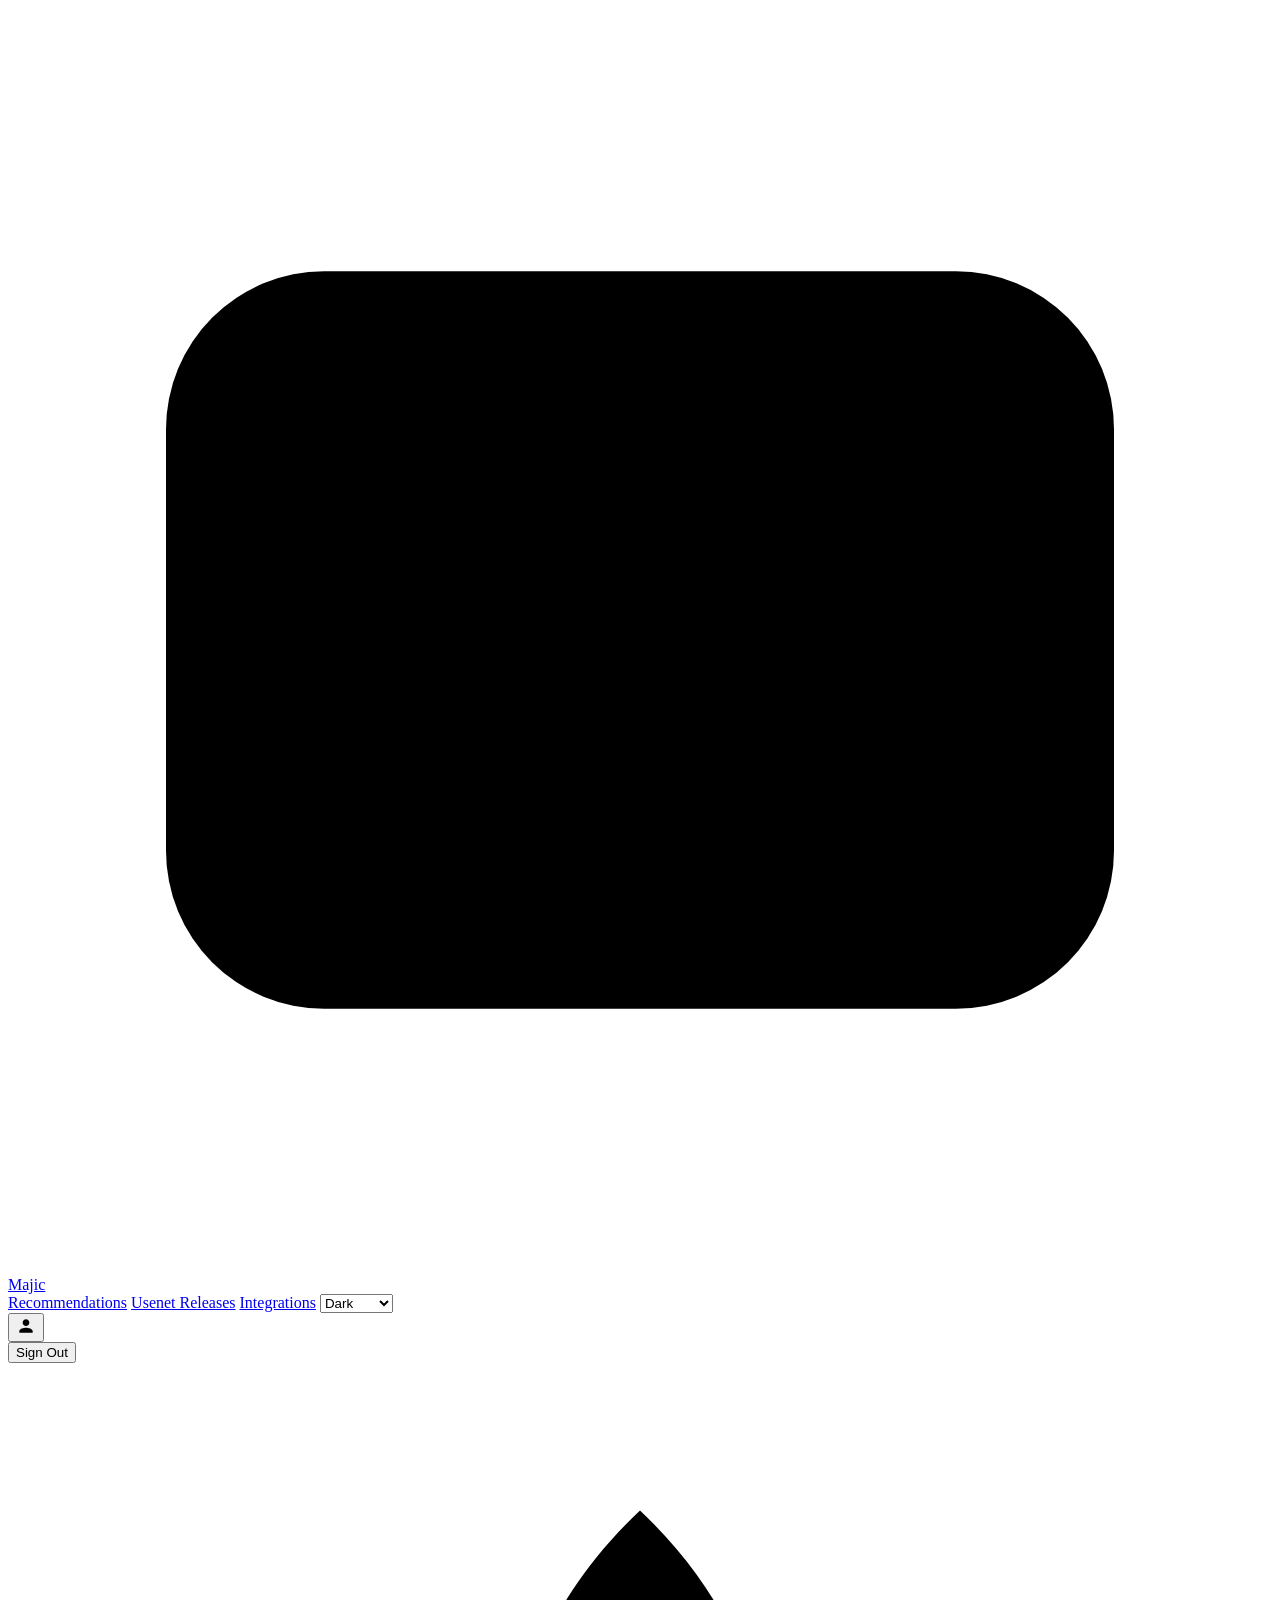
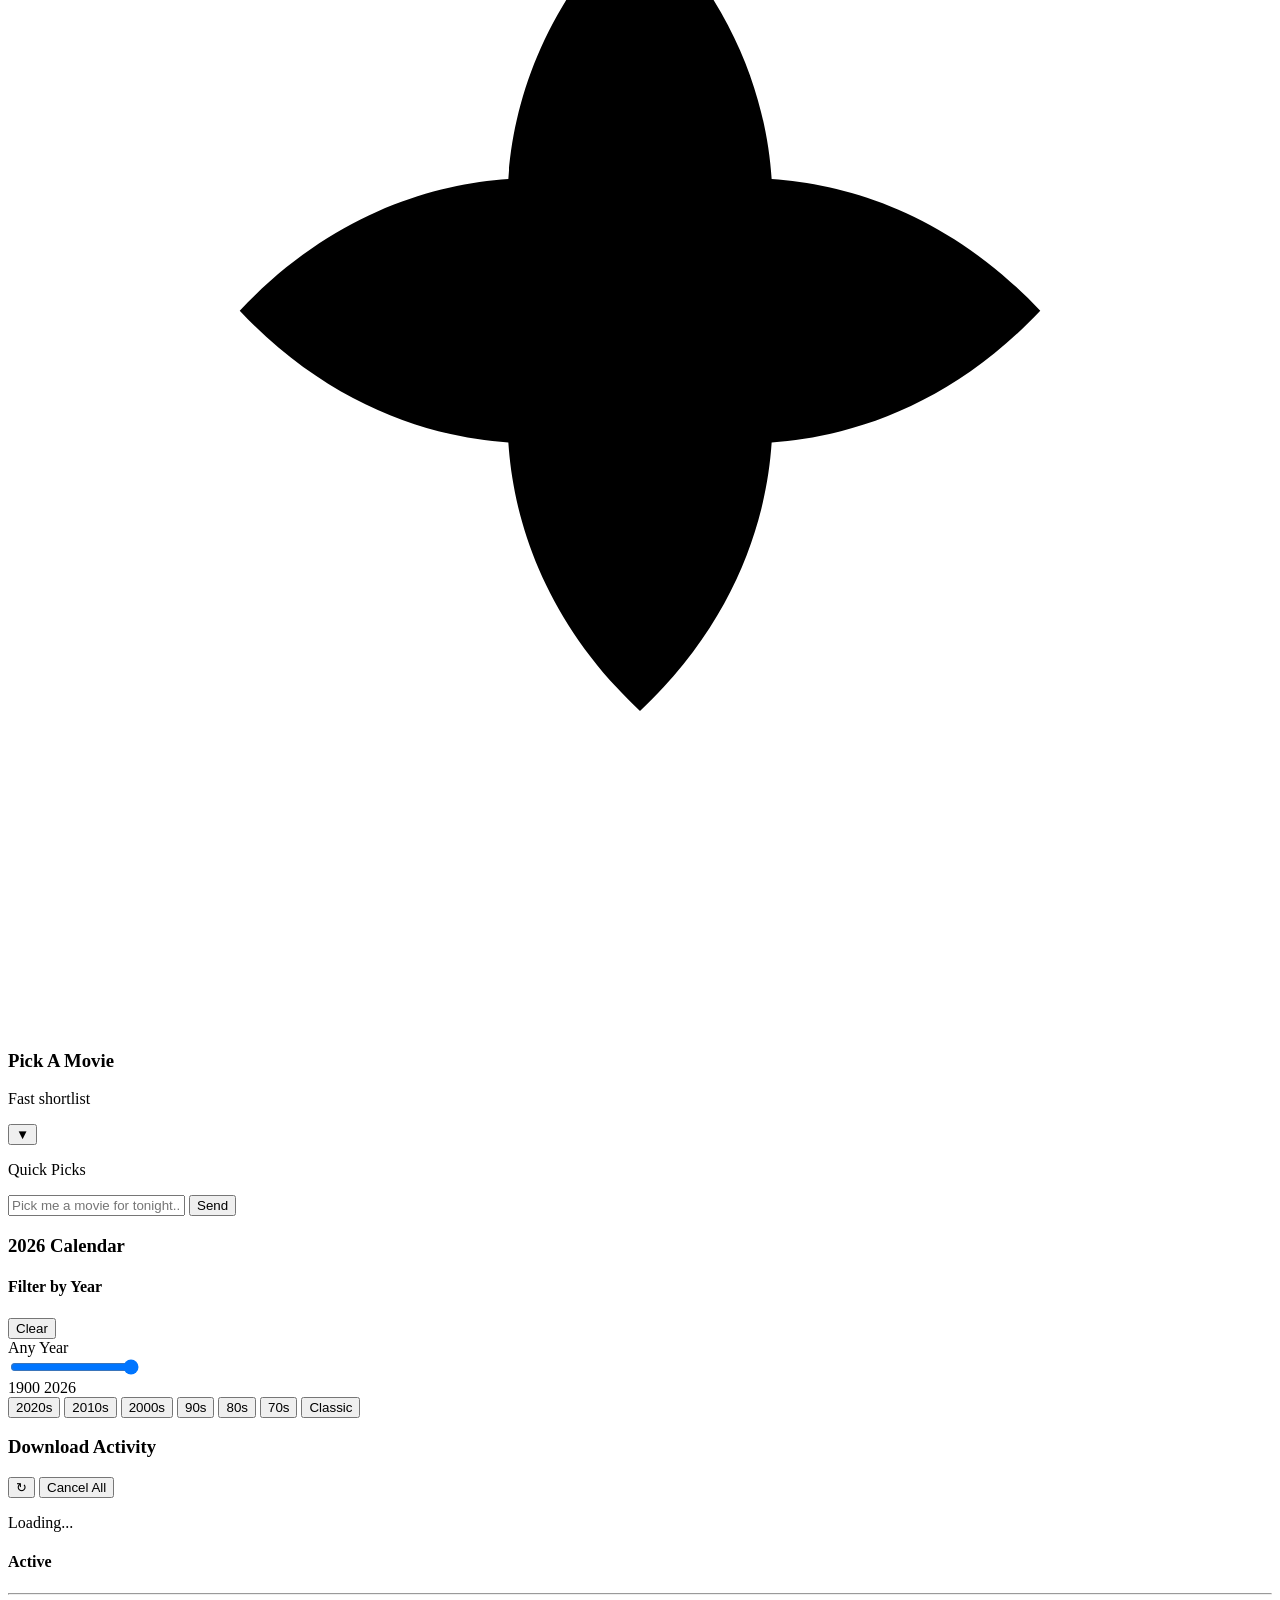
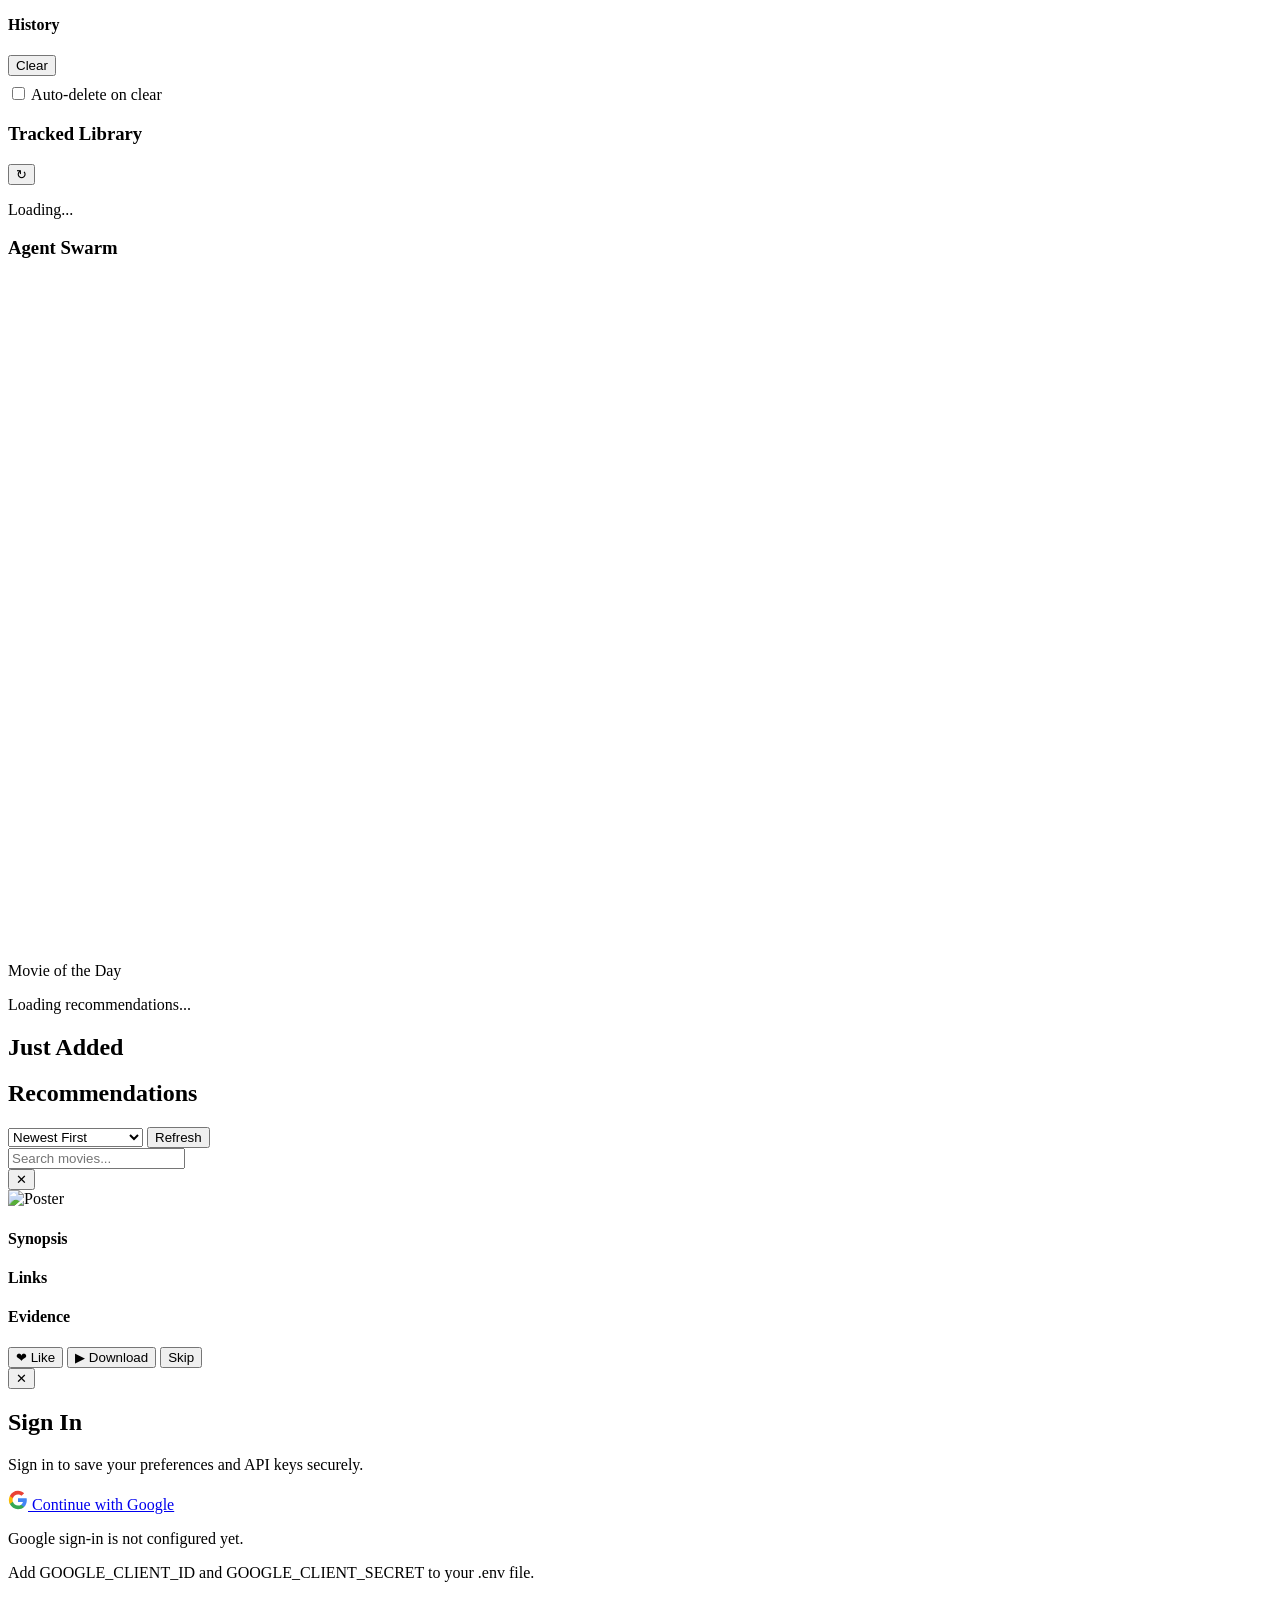
==== app/templates/index.html @ e25b85f7 "chore: save latest UI and integration updates" ====
<!doctype html>
<html lang="en">
  <head>
    <meta charset="UTF-8" />
    <meta name="viewport" content="width=device-width, initial-scale=1.0" />
    <title>{{ app_title }}</title>
    <link rel="preconnect" href="https://fonts.googleapis.com" />
    <link rel="preconnect" href="https://fonts.gstatic.com" crossorigin />
    <link
      href="https://fonts.googleapis.com/css2?family=Inter:wght@400;500;600;700&family=Sora:wght@400;600;700;800&family=Outfit:wght@400;500;600;700&display=swap"
      rel="stylesheet"
    />
    <link rel="stylesheet" href="/static/styles.css?v=20260214h" />
  </head>
  <body>
    <div class="app">
      <header class="nav">
        <a href="/" class="nav-brand">
          <span class="brand-mark" aria-hidden="true">
            <svg viewBox="0 0 24 24" role="img" focusable="false">
              <rect x="3" y="5" width="18" height="14" rx="3"></rect>
              <path d="M3 9h18"></path>
              <path d="M7 5l3 4"></path>
              <path d="M12 5l3 4"></path>
              <path d="M17 5l3 4"></path>
            </svg>
          </span>
          <span class="brand-text">Majic</span>
        </a>
        <nav class="nav-links">
          <a class="nav-link active" href="/">Recommendations</a>
          <a class="nav-link" href="/usenet">Usenet Releases</a>
          <a class="nav-link" href="/integrations">Integrations</a>
          <select class="theme-select" id="theme-select" aria-label="Theme">
            <option value="dark">Dark</option>
            <option value="midnight">Midnight</option>
            <option value="ocean">Ocean</option>
            <option value="forest">Forest</option>
            <option value="sunset">Sunset</option>
            <option value="light">Light</option>
          </select>
          <div class="user-menu" id="user-menu">
            <button class="user-avatar-btn" id="login-btn" type="button" title="Sign In">
              <svg viewBox="0 0 24 24" width="20" height="20" fill="currentColor">
                <path d="M12 12c2.21 0 4-1.79 4-4s-1.79-4-4-4-4 1.79-4 4 1.79 4 4 4zm0 2c-2.67 0-8 1.34-8 4v2h16v-2c0-2.66-5.33-4-8-4z"/>
              </svg>
            </button>
            <div class="user-dropdown hidden" id="user-dropdown">
              <span class="user-name" id="user-name"></span>
              <button class="btn btn-ghost btn-sm" id="logout-btn" type="button">Sign Out</button>
            </div>
          </div>
        </nav>
      </header>

      <div id="radarr-status" class="status-banner"></div>

      <div class="layout">
        <aside class="sidebar">
          <section class="card ai-chat-card" id="ai-chat-card">
            <div class="card-header ai-chat-header" id="ai-chat-toggle">
              <div class="ai-chat-title">
                <span class="ai-chat-icon" aria-hidden="true">
                  <svg viewBox="0 0 24 24" role="img" focusable="false">
                    <path d="M12 2.8c1.8 1.7 2.4 3.6 2.5 5.1 1.5.1 3.4.7 5.1 2.5-1.7 1.8-3.6 2.4-5.1 2.5-.1 1.5-.7 3.4-2.5 5.1-1.8-1.7-2.4-3.6-2.5-5.1-1.5-.1-3.4-.7-5.1-2.5 1.7-1.8 3.6-2.4 5.1-2.5.1-1.5.7-3.4 2.5-5.1Z" />
                  </svg>
                </span>
                <div class="ai-chat-heading">
                  <h3>Pick A Movie</h3>
                  <p>Fast shortlist</p>
                </div>
                <span id="ai-status" class="ai-status-badge"></span>
              </div>
              <button class="ai-chat-expand-btn" id="ai-expand-btn" type="button" title="Toggle chat">
                <span class="expand-icon">▼</span>
              </button>
            </div>
            <div class="ai-chat-body" id="ai-chat-body">
              <div class="ai-chat-suggestions-wrap">
                <p class="ai-suggestions-label">Quick Picks</p>
                <div id="ai-suggestion-chips" class="ai-suggestion-chips"></div>
              </div>
              <div id="ai-featured-movie" class="ai-featured-movie" hidden></div>
              <div id="ai-chat-messages" class="ai-chat-messages"></div>
              <div class="ai-chat-input-wrapper">
                <input type="text" id="ai-chat-input" class="ai-chat-input" placeholder="Pick me a movie for tonight..." />
                <button id="ai-chat-send" class="btn btn-primary btn-sm" type="button">Send</button>
              </div>
            </div>
          </section>

          <section class="card">
            <div class="card-header">
              <h3>2026 Calendar</h3>
            </div>
            <div id="calendar-source-filters" class="source-filters" style="margin-bottom: 10px;"></div>
            <div id="release-calendar" class="calendar"></div>
          </section>

          <section class="discover-panel">
            <div id="mood-chips" class="mood-scroll"></div>

            <!-- Year Picker -->
            <div class="year-picker" id="year-picker">
              <div class="year-picker-header">
                <h4>Filter by Year</h4>
                <button type="button" id="clear-year-btn" class="btn btn-ghost btn-sm">Clear</button>
              </div>
              <div class="year-display" id="year-display">Any Year</div>
              <div class="year-slider-wrap">
                <input type="range" id="year-slider" min="1900" max="2026" value="2026" step="1" />
                <div class="year-slider-labels">
                  <span>1900</span>
                  <span>2026</span>
                </div>
              </div>
              <div class="decade-chips">
                <button type="button" class="decade-chip" data-decade="2020">2020s</button>
                <button type="button" class="decade-chip" data-decade="2010">2010s</button>
                <button type="button" class="decade-chip" data-decade="2000">2000s</button>
                <button type="button" class="decade-chip" data-decade="1990">90s</button>
                <button type="button" class="decade-chip" data-decade="1980">80s</button>
                <button type="button" class="decade-chip" data-decade="1970">70s</button>
                <button type="button" class="decade-chip" data-decade="classic">Classic</button>
              </div>
            </div>

            <!-- Hidden inputs for compatibility -->
            <input id="year-from" type="hidden" />
            <input id="year-to" type="hidden" />
            <input id="min-score" type="hidden" value="0" />
            <input id="count" type="hidden" value="200" />
            <input id="genre-filter" type="hidden" />
            <div id="home-source-filters" style="display:none;"></div>
            <button id="clear-all-filters" type="button" style="display:none;"></button>
            <span id="score-display" style="display:none;">Any</span>
          </section>

          <section class="card">
            <div class="card-header">
              <h3>Download Activity</h3>
              <div class="header-actions">
                <button id="refresh-downloads" class="btn-icon" type="button" title="Refresh">
                  ↻
                </button>
                <button id="cancel-all-downloads" class="btn btn-danger btn-sm" type="button">Cancel All</button>
              </div>
            </div>

            <p id="download-health" class="meta">Loading...</p>

            <div id="disk-space-container" class="disk-space-container"></div>

            <h4>Active</h4>
            <ul id="active-downloads" class="download-list"></ul>

            <hr class="divider" />

            <div class="card-header" style="margin-bottom: 8px;">
              <h4>History</h4>
              <button id="clear-download-history" class="btn btn-ghost btn-sm" type="button">Clear</button>
            </div>

            <label class="checkbox-label" for="auto-delete-on-clear">
              <input id="auto-delete-on-clear" type="checkbox" />
              Auto-delete on clear
            </label>
            <ul id="download-history" class="download-list small"></ul>
          </section>

          <section class="card">
            <div class="card-header">
              <h3>Tracked Library</h3>
              <button id="refresh-monitored" class="btn-icon" type="button" title="Refresh">↻</button>
            </div>
            <p id="monitored-status" class="meta">Loading...</p>
            <ul id="monitored-list" class="download-list"></ul>
          </section>

          <section class="card swarm-card">
            <div class="card-header">
              <h3>Agent Swarm</h3>
              <span id="generated-at" class="meta"></span>
            </div>
            <svg id="swarm-map" viewBox="0 0 800 420" role="img" aria-label="Agent swarm map"></svg>
            <ul id="agent-log" class="download-list small" style="margin-top: 10px;"></ul>
          </section>
        </aside>

        <main class="main">
          <div id="now-downloading" class="now-downloading hidden"></div>

          <section class="hero">
            <div class="hero-bg" id="hero-backdrop"></div>
            <div class="hero-content">
              <span class="hero-label">Movie of the Day</span>
              <div id="movie-day-content" class="hero-movie-content">
                <p class="meta">Loading recommendations...</p>
              </div>
            </div>
          </section>

          <!-- Just Added Section -->
          <section class="card just-added-section" id="just-added-section">
            <div class="card-header">
              <h2>Just Added</h2>
              <span class="meta" id="just-added-date"></span>
            </div>
            <div id="just-added-grid" class="movie-grid movie-grid-small"></div>
          </section>

          <section class="card">
            <div class="card-header">
              <h2>Recommendations</h2>
              <div class="header-actions">
                <select id="sort-select" class="theme-select" aria-label="Sort by">
                  <option value="year-desc" selected>Newest First</option>
                  <option value="year-asc">Oldest First</option>
                  <option value="release-upcoming">Upcoming Soonest</option>
                  <option value="release-current">Released Newest</option>
                  <option value="score-desc">Score ↓</option>
                  <option value="score-asc">Score ↑</option>
                  <option value="title-asc">Title A–Z</option>
                  <option value="title-desc">Title Z–A</option>
                  <option value="rating-desc">Rating ↓</option>
                </select>
                <button id="refresh" class="btn btn-ghost" type="button">Refresh</button>
              </div>
            </div>

            <div class="search-wrapper search-main">
              <input id="movie-search" type="search" class="search-input" placeholder="Search movies..." autocomplete="off" />
              <div id="search-results" class="search-dropdown"></div>
            </div>

            <div class="results-header" id="results-header">
              <span class="results-count" id="results-count"></span>
              <button type="button" class="load-all-btn" id="load-all-btn" style="display: none;">Load All</button>
            </div>

            <div id="recommendations" class="movie-grid"></div>
          </section>
        </main>
      </div>
    </div>

    <template id="rec-card-template">
      <article class="flip-card">
        <div class="flip-card-inner">
          <div class="flip-card-front">
            <img class="cover-image" alt="Movie poster" loading="lazy" />
            <div class="cover-fallback">
              <span class="cover-monogram">MV</span>
              <span class="cover-year">----</span>
            </div>
            <div class="flip-front-score score-badge score"></div>
            <div class="flip-front-overlay">
              <div class="flip-front-title title"></div>
              <p class="flip-front-meta meta"></p>
              <div class="source-origin front-source-origin"></div>
            </div>
          </div>
          <div class="flip-card-back">
            <div class="flip-back-header">
              <div class="title clickable-title"></div>
              <div class="score-badge score back-score"></div>
            </div>
            <p class="meta back-meta"></p>
            <div class="source-origin back-source-origin"></div>
            <ul class="source-links"></ul>
            <p class="overview"></p>
            <ul class="reasons"></ul>
            <div class="trailer-embed"></div>
            <div class="movie-actions actions">
              <button type="button" class="btn btn-success like">❤ Like</button>
              <button type="button" class="btn btn-ghost download">▶ Download</button>
              <button type="button" class="btn btn-ghost dislike">Skip</button>
            </div>
          </div>
        </div>
      </article>
    </template>

    <div id="movie-modal" class="modal hidden" aria-hidden="true">
      <div class="modal-backdrop"></div>
      <div class="modal-dialog">
        <button class="modal-close" type="button" aria-label="Close">✕</button>
        <div class="modal-body">
          <div class="modal-poster">
            <img id="modal-poster-img" alt="Poster" />
          </div>
          <div class="modal-content">
            <h2 id="modal-title"></h2>
            <p id="modal-meta" class="meta"></p>
            <div id="modal-score" class="hero-score"></div>

            <h4>Synopsis</h4>
            <p id="modal-overview" class="hero-summary"></p>

            <h4>Links</h4>
            <div id="modal-source-links" class="link-buttons modal-source-buttons"></div>

            <h4>Evidence</h4>
            <ul id="modal-evidence" class="modal-evidence"></ul>

            <div class="modal-actions">
              <button id="modal-like" class="btn btn-success" type="button">❤ Like</button>
              <button id="modal-download" class="btn btn-ghost" type="button">▶ Download</button>
              <button id="modal-skip" class="btn btn-ghost" type="button">Skip</button>
            </div>
          </div>
        </div>
      </div>
    </div>

    <!-- Login Modal -->
    <div id="login-modal" class="modal hidden" aria-hidden="true">
      <div class="modal-backdrop"></div>
      <div class="modal-dialog modal-sm">
        <button class="modal-close" type="button" aria-label="Close">✕</button>
        <div class="modal-body login-modal-body">
          <h2>Sign In</h2>
          <p class="meta">Sign in to save your preferences and API keys securely.</p>

          <div id="google-login-section" class="login-section">
            <a href="/api/auth/google/login" class="btn btn-google">
              <svg viewBox="0 0 24 24" width="20" height="20">
                <path fill="#4285F4" d="M22.56 12.25c0-.78-.07-1.53-.2-2.25H12v4.26h5.92c-.26 1.37-1.04 2.53-2.21 3.31v2.77h3.57c2.08-1.92 3.28-4.74 3.28-8.09z"/>
                <path fill="#34A853" d="M12 23c2.97 0 5.46-.98 7.28-2.66l-3.57-2.77c-.98.66-2.23 1.06-3.71 1.06-2.86 0-5.29-1.93-6.16-4.53H2.18v2.84C3.99 20.53 7.7 23 12 23z"/>
                <path fill="#FBBC05" d="M5.84 14.09c-.22-.66-.35-1.36-.35-2.09s.13-1.43.35-2.09V7.07H2.18C1.43 8.55 1 10.22 1 12s.43 3.45 1.18 4.93l2.85-2.22.81-.62z"/>
                <path fill="#EA4335" d="M12 5.38c1.62 0 3.06.56 4.21 1.64l3.15-3.15C17.45 2.09 14.97 1 12 1 7.7 1 3.99 3.47 2.18 7.07l3.66 2.84c.87-2.6 3.3-4.53 6.16-4.53z"/>
              </svg>
              Continue with Google
            </a>
          </div>

          <div id="google-not-configured" class="login-section hidden">
            <p class="meta">Google sign-in is not configured yet.</p>
            <p class="meta">Add GOOGLE_CLIENT_ID and GOOGLE_CLIENT_SECRET to your .env file.</p>
          </div>
        </div>
      </div>
    </div>

    <script src="/static/app.js?v=20260215c" defer></script>
  </body>
</html>
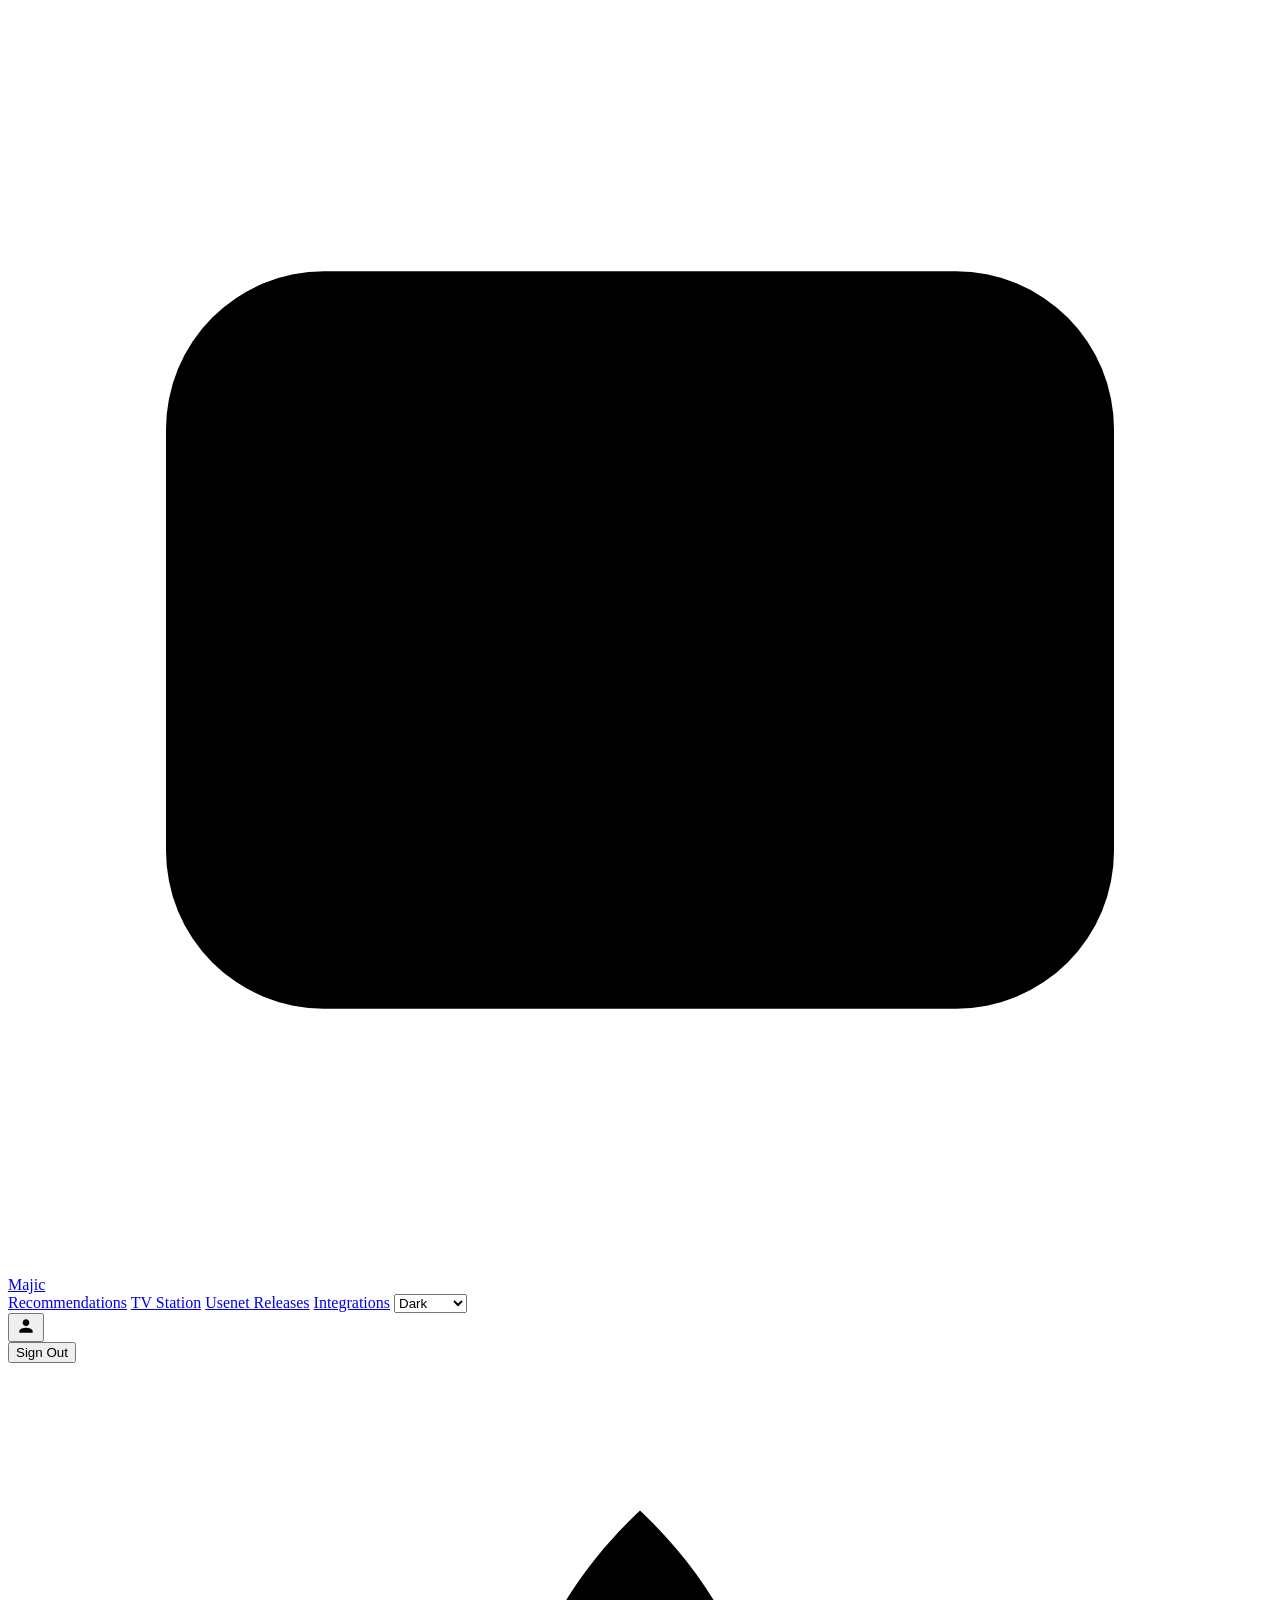
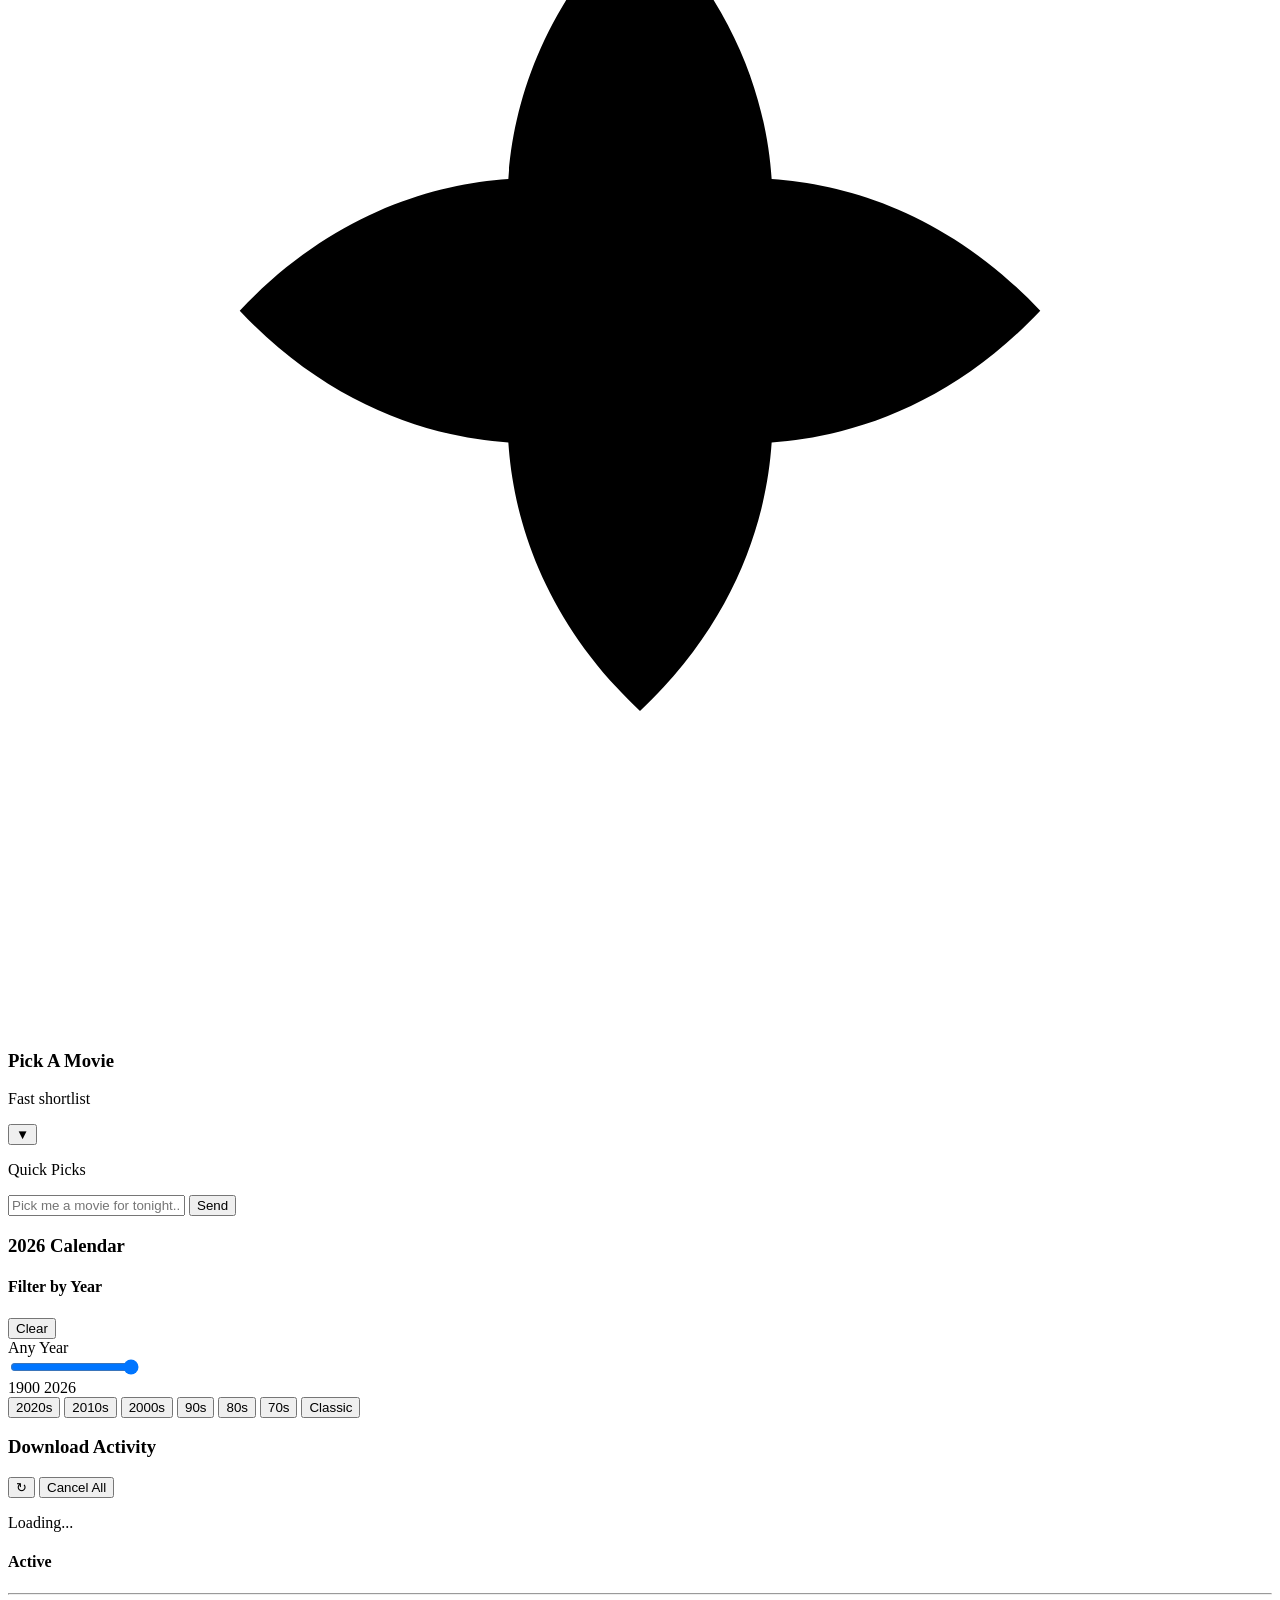
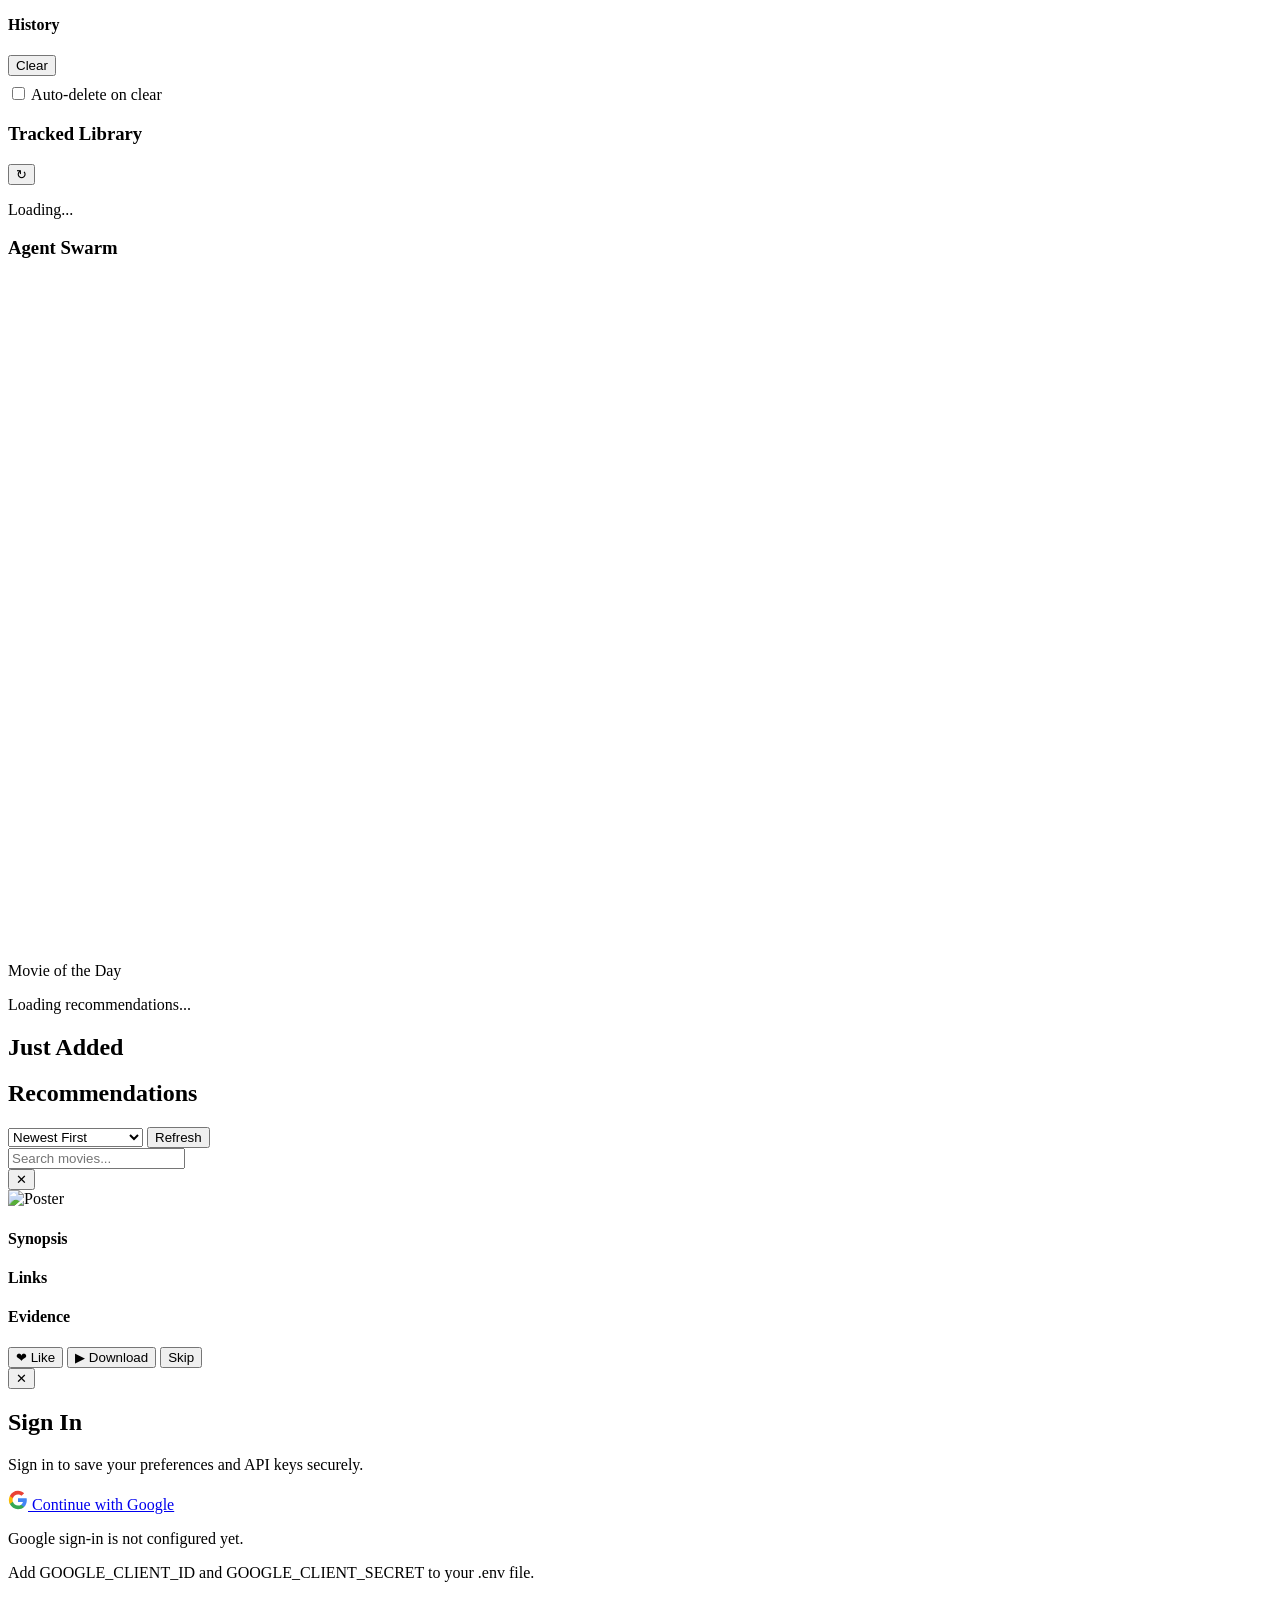
==== commit cee1a2c5: "Add Just Added section with NZBGeek new_movies feed, disk space monitoring, TV Station - Just Added " ====
--- a/app/templates/index.html
+++ b/app/templates/index.html
@@ -29,6 +29,7 @@
         </a>
         <nav class="nav-links">
           <a class="nav-link active" href="/">Recommendations</a>
+          <a class="nav-link" href="/tv">TV Station</a>
           <a class="nav-link" href="/usenet">Usenet Releases</a>
           <a class="nav-link" href="/integrations">Integrations</a>
           <select class="theme-select" id="theme-select" aria-label="Theme">
@@ -342,6 +343,6 @@
       </div>
     </div>
 
-    <script src="/static/app.js?v=20260215c" defer></script>
+    <script src="/static/app.js?v=20260215d" defer></script>
   </body>
 </html>
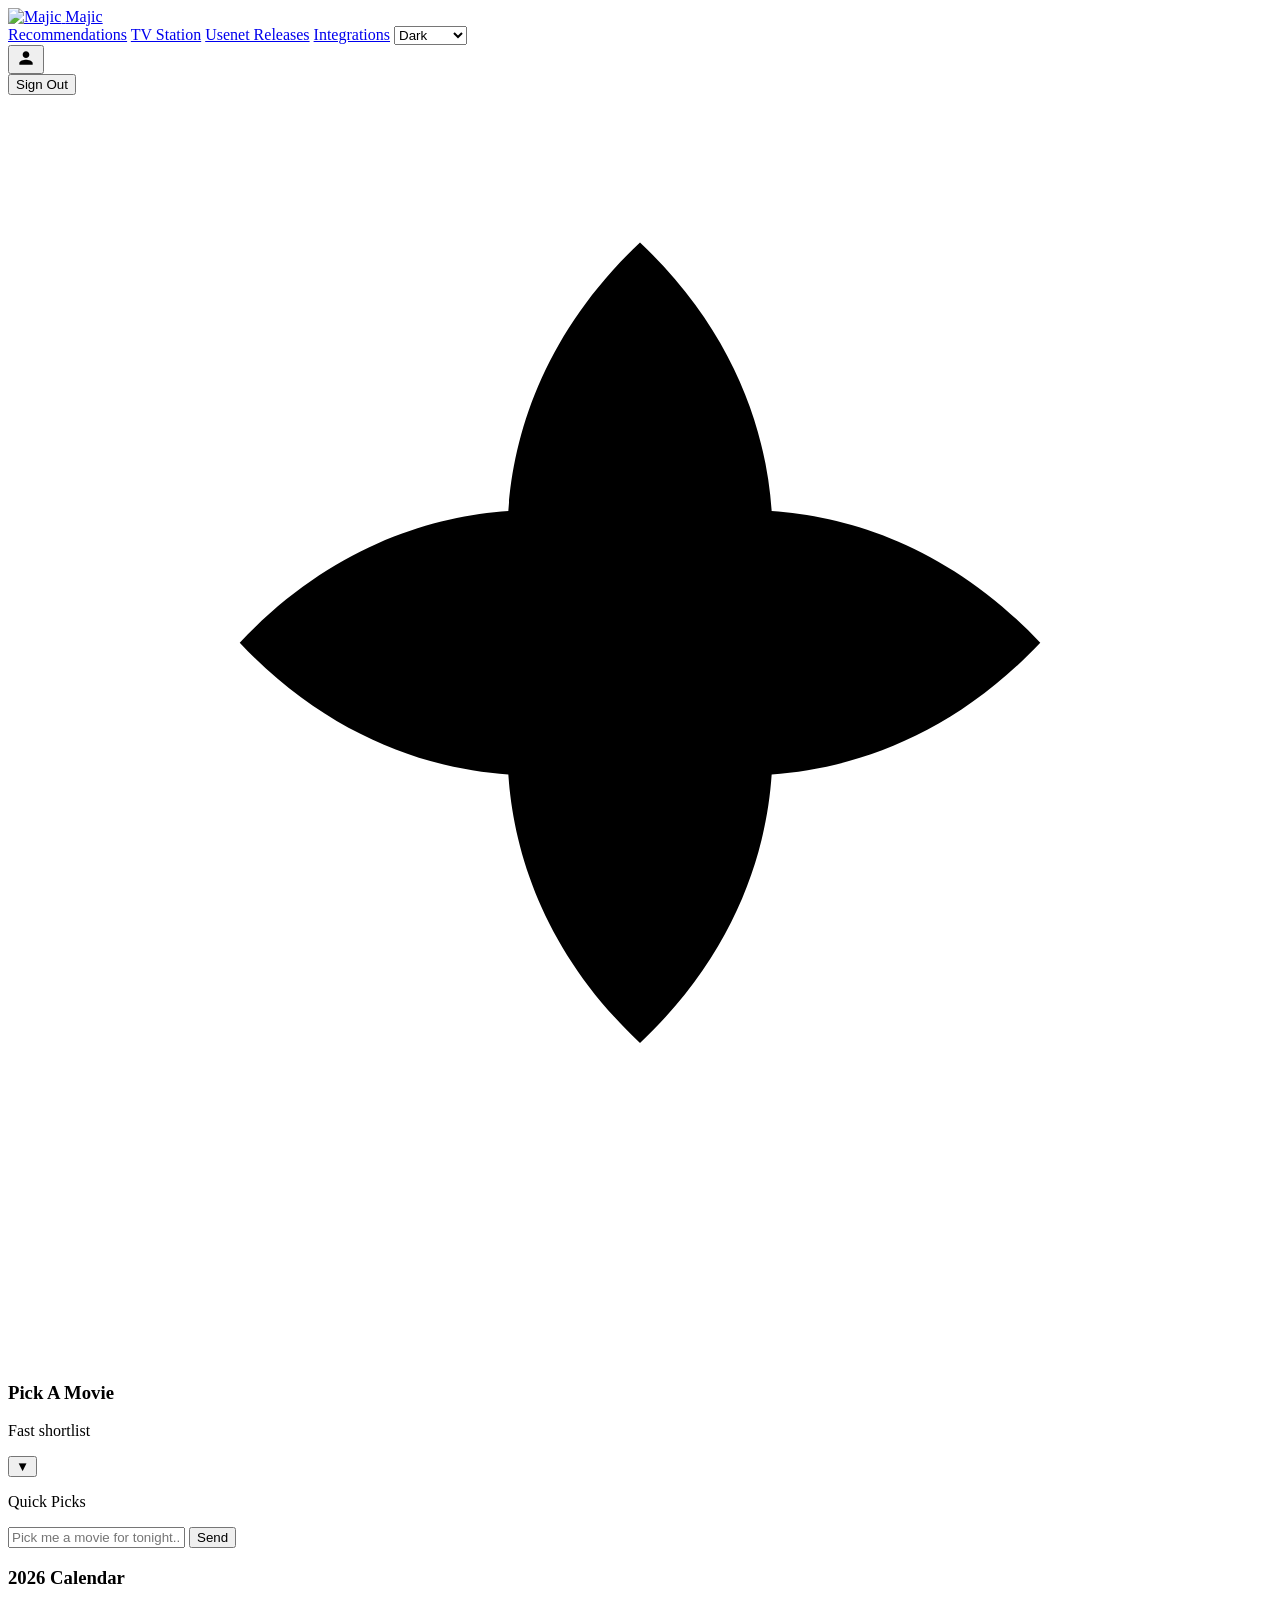
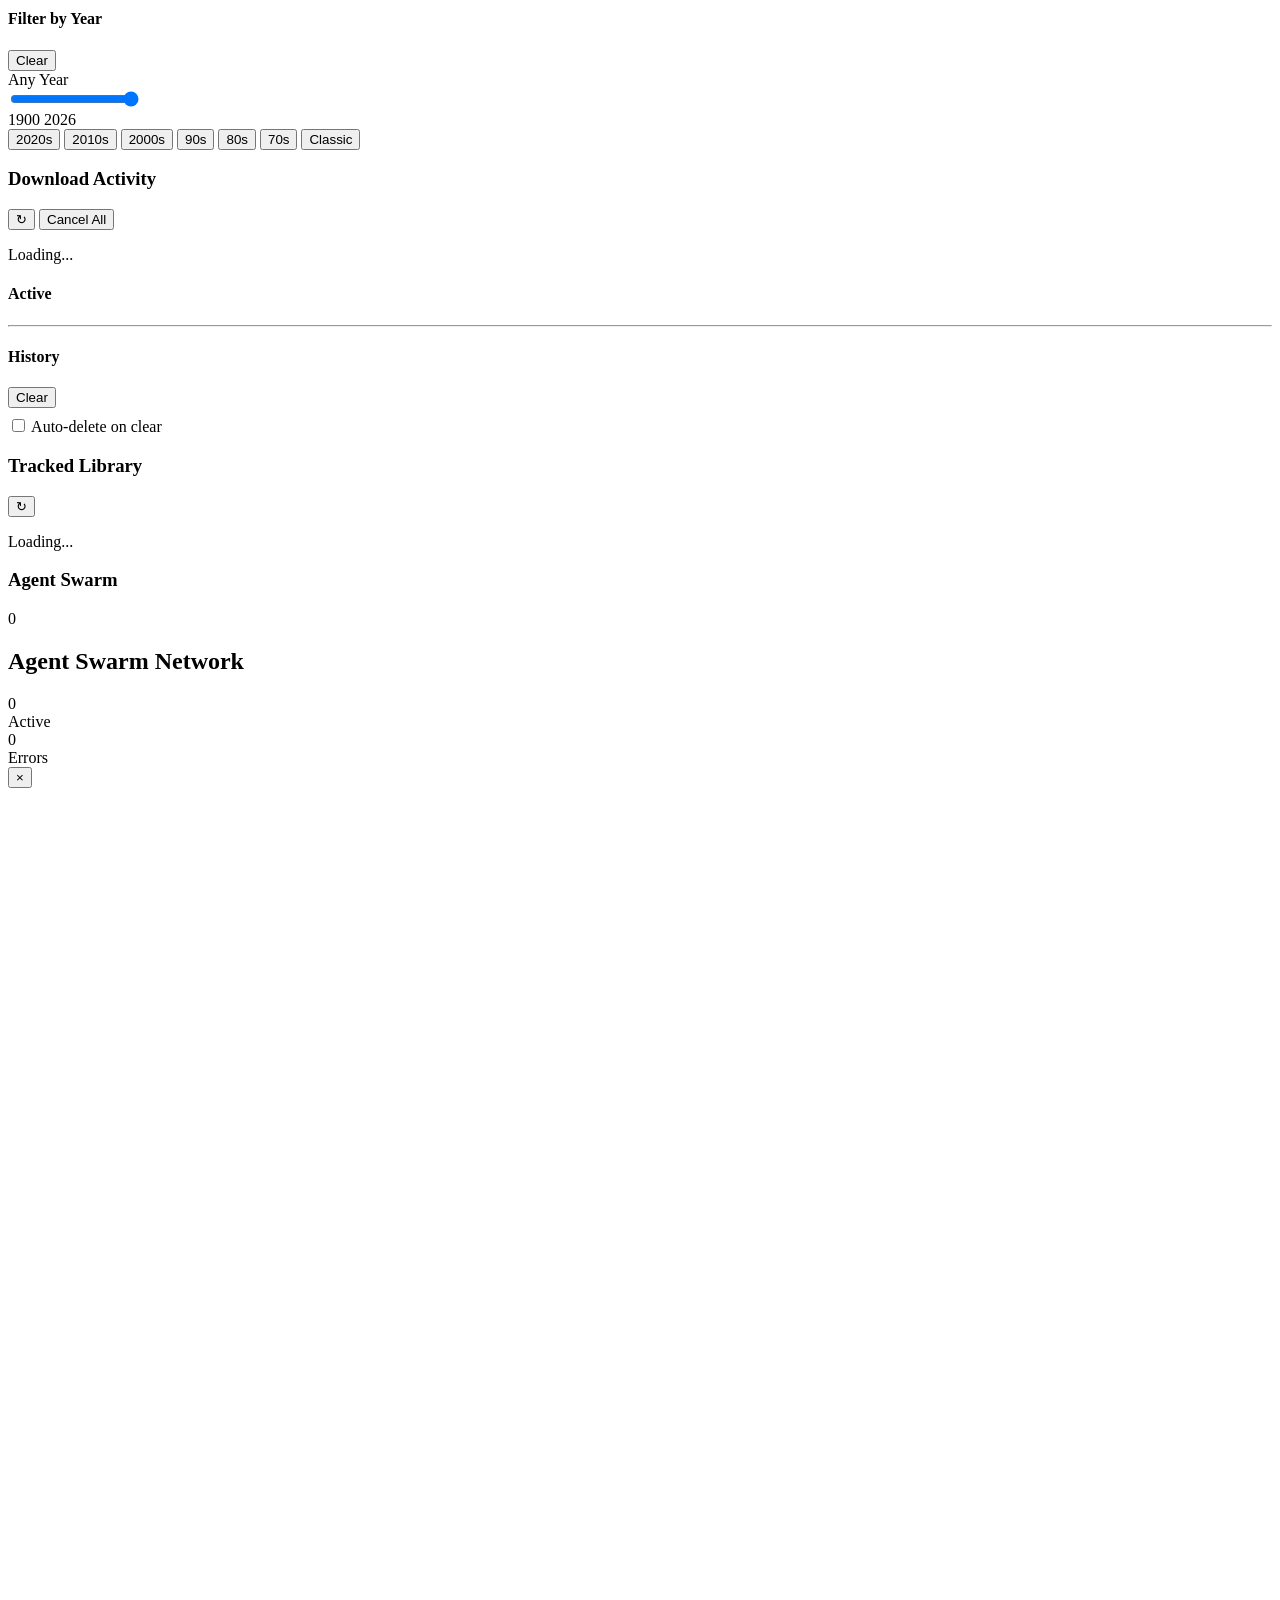
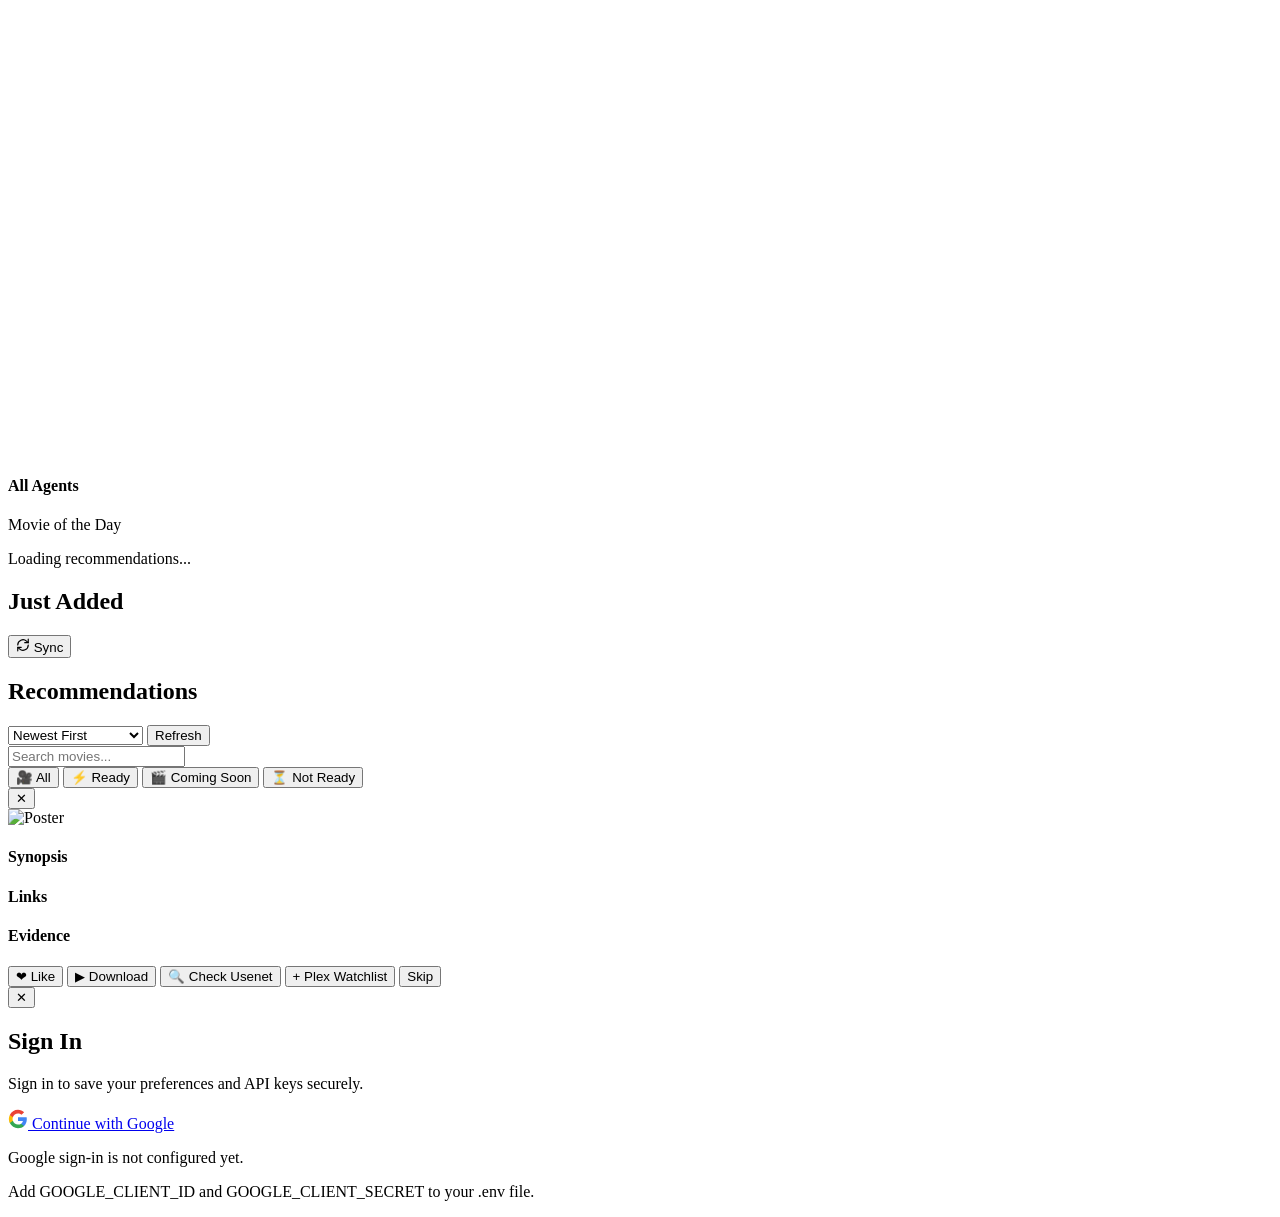
==== commit 968338f3: "Expand agent swarm to 37 sources, improve UI/UX - Add 27 new curated movie agents: A24, AFI 100, IMD" ====
--- a/app/templates/index.html
+++ b/app/templates/index.html
@@ -4,27 +4,20 @@
     <meta charset="UTF-8" />
     <meta name="viewport" content="width=device-width, initial-scale=1.0" />
     <title>{{ app_title }}</title>
+    <link rel="icon" type="image/svg+xml" href="/static/logo.svg" />
     <link rel="preconnect" href="https://fonts.googleapis.com" />
     <link rel="preconnect" href="https://fonts.gstatic.com" crossorigin />
     <link
       href="https://fonts.googleapis.com/css2?family=Inter:wght@400;500;600;700&family=Sora:wght@400;600;700;800&family=Outfit:wght@400;500;600;700&display=swap"
       rel="stylesheet"
     />
-    <link rel="stylesheet" href="/static/styles.css?v=20260214h" />
+    <link rel="stylesheet" href="/static/styles.css?v=20260217h" />
   </head>
   <body>
     <div class="app">
       <header class="nav">
         <a href="/" class="nav-brand">
-          <span class="brand-mark" aria-hidden="true">
-            <svg viewBox="0 0 24 24" role="img" focusable="false">
-              <rect x="3" y="5" width="18" height="14" rx="3"></rect>
-              <path d="M3 9h18"></path>
-              <path d="M7 5l3 4"></path>
-              <path d="M12 5l3 4"></path>
-              <path d="M17 5l3 4"></path>
-            </svg>
-          </span>
+          <img src="/static/logo.svg" alt="Majic" class="brand-logo" />
           <span class="brand-text">Majic</span>
         </a>
         <nav class="nav-links">
@@ -178,15 +171,45 @@
             <ul id="monitored-list" class="download-list"></ul>
           </section>
 
-          <section class="card swarm-card">
+          <section class="card swarm-card" id="swarm-card">
             <div class="card-header">
               <h3>Agent Swarm</h3>
-              <span id="generated-at" class="meta"></span>
-            </div>
-            <svg id="swarm-map" viewBox="0 0 800 420" role="img" aria-label="Agent swarm map"></svg>
-            <ul id="agent-log" class="download-list small" style="margin-top: 10px;"></ul>
+              <span class="swarm-count" id="swarm-count">0</span>
+            </div>
+            <div class="swarm-preview" id="swarm-preview"></div>
+            <span id="generated-at" class="meta"></span>
           </section>
         </aside>
+
+        <!-- Swarm Modal -->
+        <div class="swarm-modal" id="swarm-modal">
+          <div class="swarm-modal-backdrop" id="swarm-modal-backdrop"></div>
+          <div class="swarm-modal-content">
+            <div class="swarm-modal-header">
+              <h2>Agent Swarm Network</h2>
+              <div class="swarm-stats">
+                <div class="stat">
+                  <div class="stat-value success" id="swarm-success-count">0</div>
+                  <div class="stat-label">Active</div>
+                </div>
+                <div class="stat">
+                  <div class="stat-value error" id="swarm-error-count">0</div>
+                  <div class="stat-label">Errors</div>
+                </div>
+              </div>
+              <button class="swarm-modal-close" id="swarm-modal-close">&times;</button>
+            </div>
+            <div class="swarm-modal-body">
+              <div class="swarm-visualization">
+                <svg id="swarm-map" viewBox="0 0 800 800" role="img" aria-label="Agent swarm visualization"></svg>
+              </div>
+              <div class="swarm-agent-list">
+                <h4>All Agents</h4>
+                <div id="agent-log"></div>
+              </div>
+            </div>
+          </div>
+        </div>
 
         <main class="main">
           <div id="now-downloading" class="now-downloading hidden"></div>
@@ -205,7 +228,18 @@
           <section class="card just-added-section" id="just-added-section">
             <div class="card-header">
               <h2>Just Added</h2>
-              <span class="meta" id="just-added-date"></span>
+              <div class="header-actions">
+                <span class="meta" id="just-added-date"></span>
+                <button id="just-added-sync-btn" class="btn btn-sm btn-ghost" title="Sync now">
+                  <svg class="sync-icon" width="14" height="14" viewBox="0 0 24 24" fill="none" stroke="currentColor" stroke-width="2" stroke-linecap="round" stroke-linejoin="round">
+                    <path d="M21 2v6h-6"></path>
+                    <path d="M3 12a9 9 0 0 1 15-6.7L21 8"></path>
+                    <path d="M3 22v-6h6"></path>
+                    <path d="M21 12a9 9 0 0 1-15 6.7L3 16"></path>
+                  </svg>
+                  <span class="sync-text">Sync</span>
+                </button>
+              </div>
             </div>
             <div id="just-added-grid" class="movie-grid movie-grid-small"></div>
           </section>
@@ -234,6 +268,24 @@
               <div id="search-results" class="search-dropdown"></div>
             </div>
 
+            <div class="availability-filters" id="availability-filters">
+              <button type="button" class="availability-toggle active" data-filter="all">
+                🎥 All
+              </button>
+              <button type="button" class="availability-toggle" data-filter="ready">
+                <span class="toggle-icon">⚡</span>
+                Ready
+              </button>
+              <button type="button" class="availability-toggle" data-filter="unreleased">
+                <span class="toggle-icon">🎬</span>
+                Coming Soon
+              </button>
+              <button type="button" class="availability-toggle" data-filter="unavailable">
+                <span class="toggle-icon">⏳</span>
+                Not Ready
+              </button>
+            </div>
+
             <div class="results-header" id="results-header">
               <span class="results-count" id="results-count"></span>
               <button type="button" class="load-all-btn" id="load-all-btn" style="display: none;">Load All</button>
@@ -307,7 +359,10 @@
             <div class="modal-actions">
               <button id="modal-like" class="btn btn-success" type="button">❤ Like</button>
               <button id="modal-download" class="btn btn-ghost" type="button">▶ Download</button>
+              <button id="modal-check-usenet" class="btn btn-ghost btn-check" type="button">🔍 Check Usenet</button>
+              <button id="modal-plex-watchlist" class="btn btn-ghost btn-plex" type="button">+ Plex Watchlist</button>
               <button id="modal-skip" class="btn btn-ghost" type="button">Skip</button>
+              <button id="modal-delete" class="btn btn-ghost btn-danger" type="button" style="display:none;">🗑 Delete</button>
             </div>
           </div>
         </div>
@@ -343,6 +398,6 @@
       </div>
     </div>
 
-    <script src="/static/app.js?v=20260215d" defer></script>
+    <script src="/static/app.js?v=20260217j" defer></script>
   </body>
 </html>
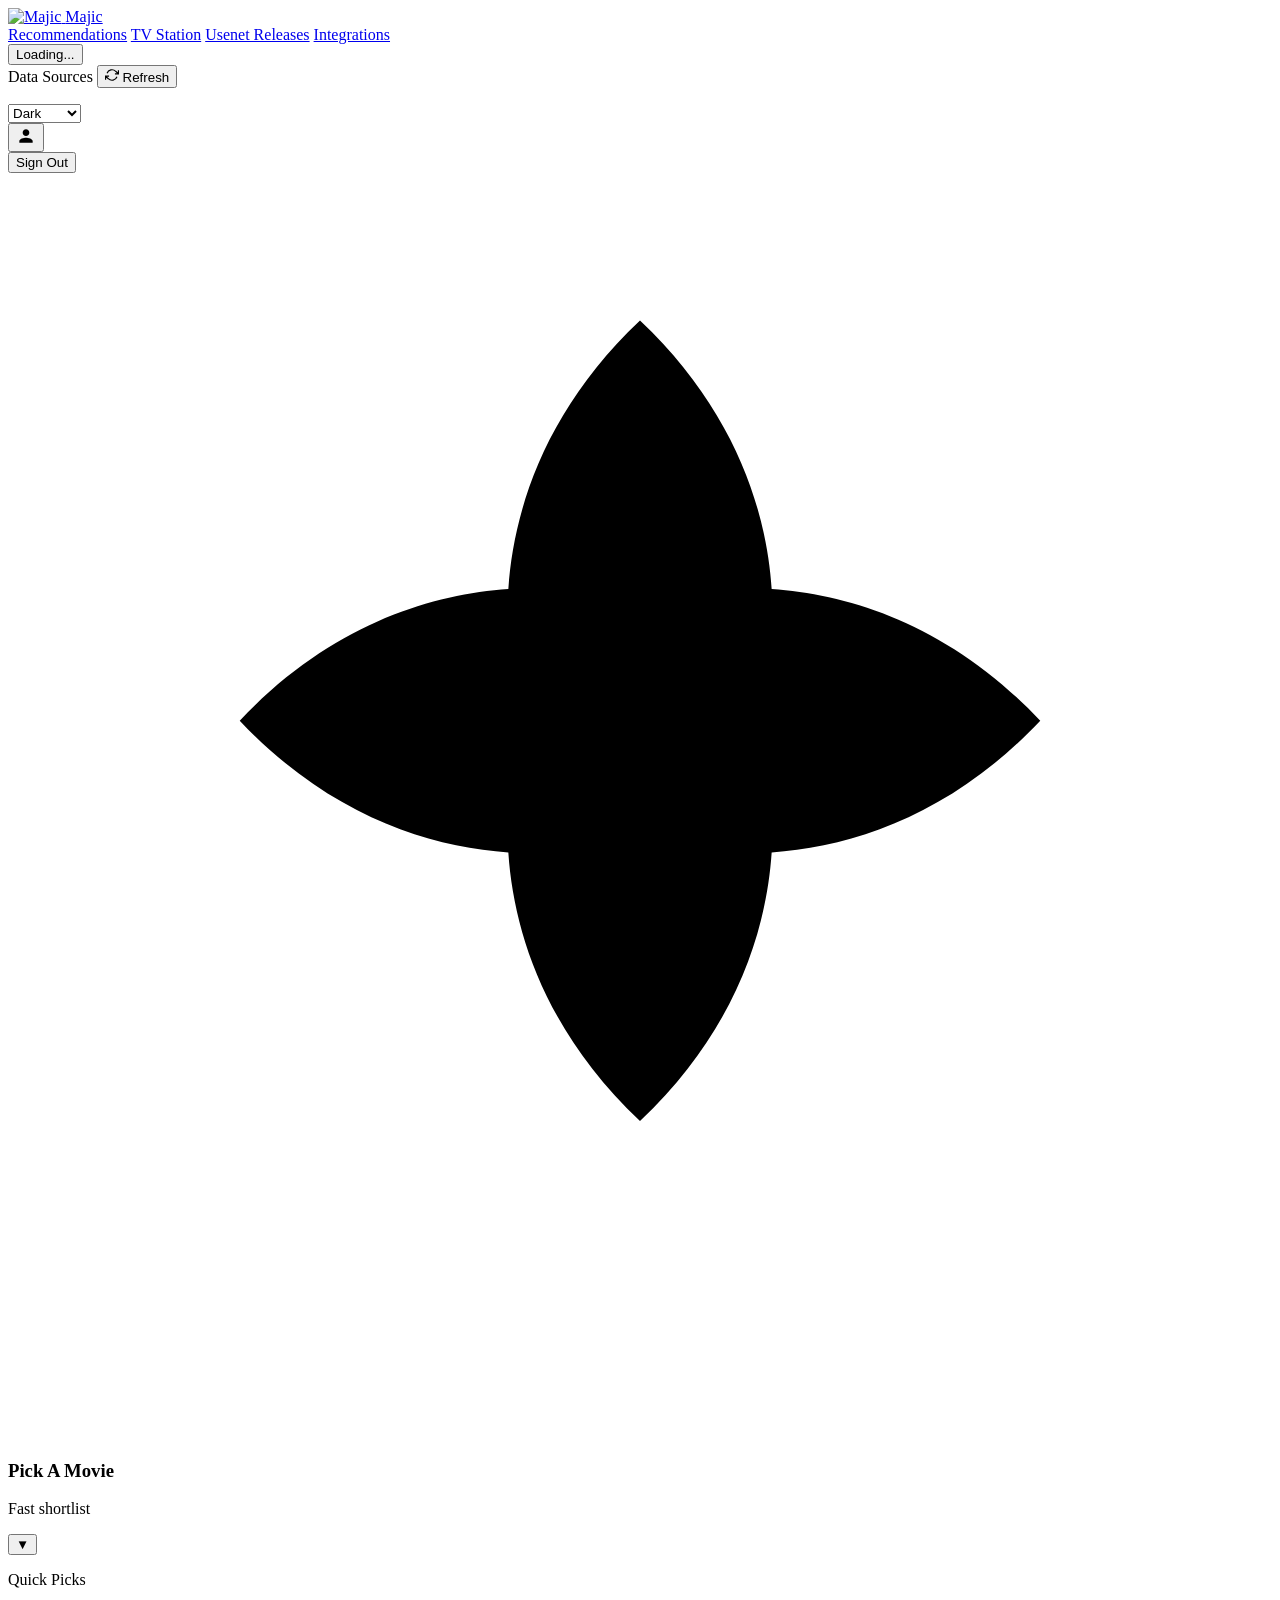
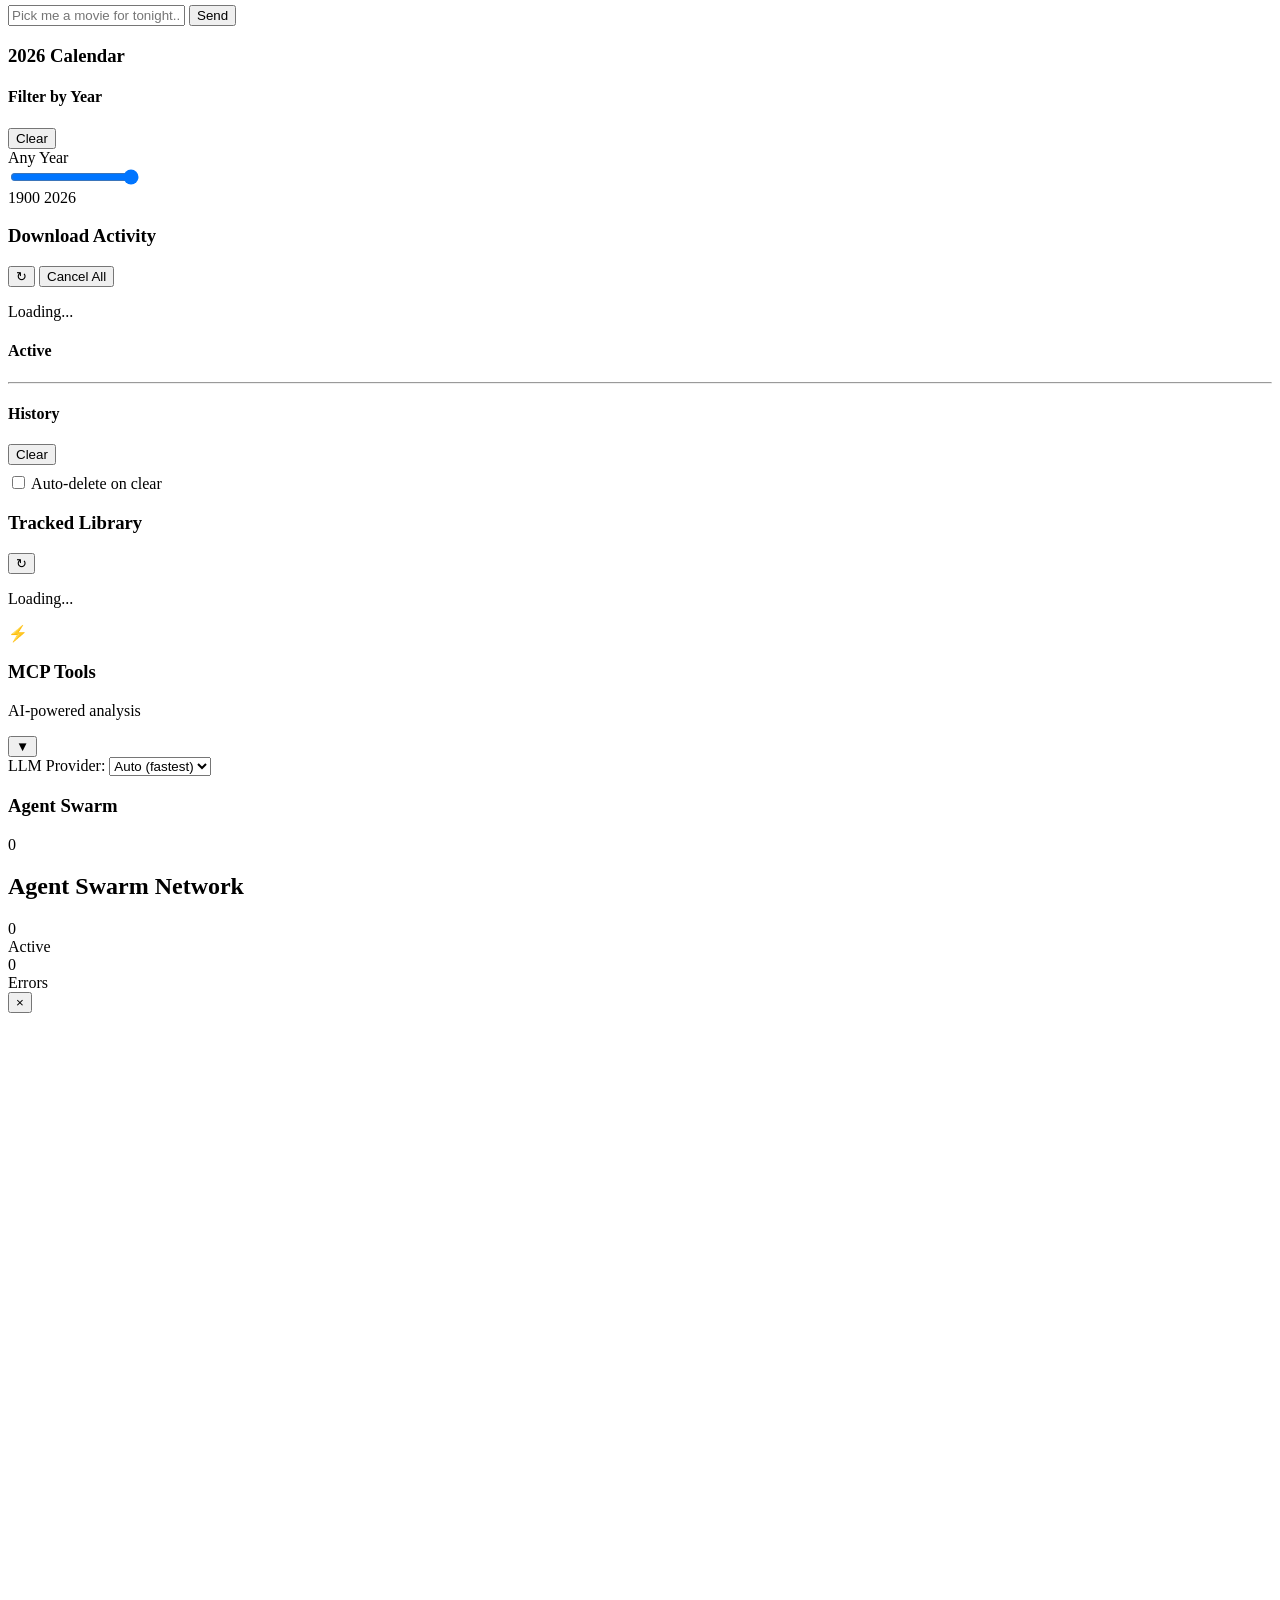
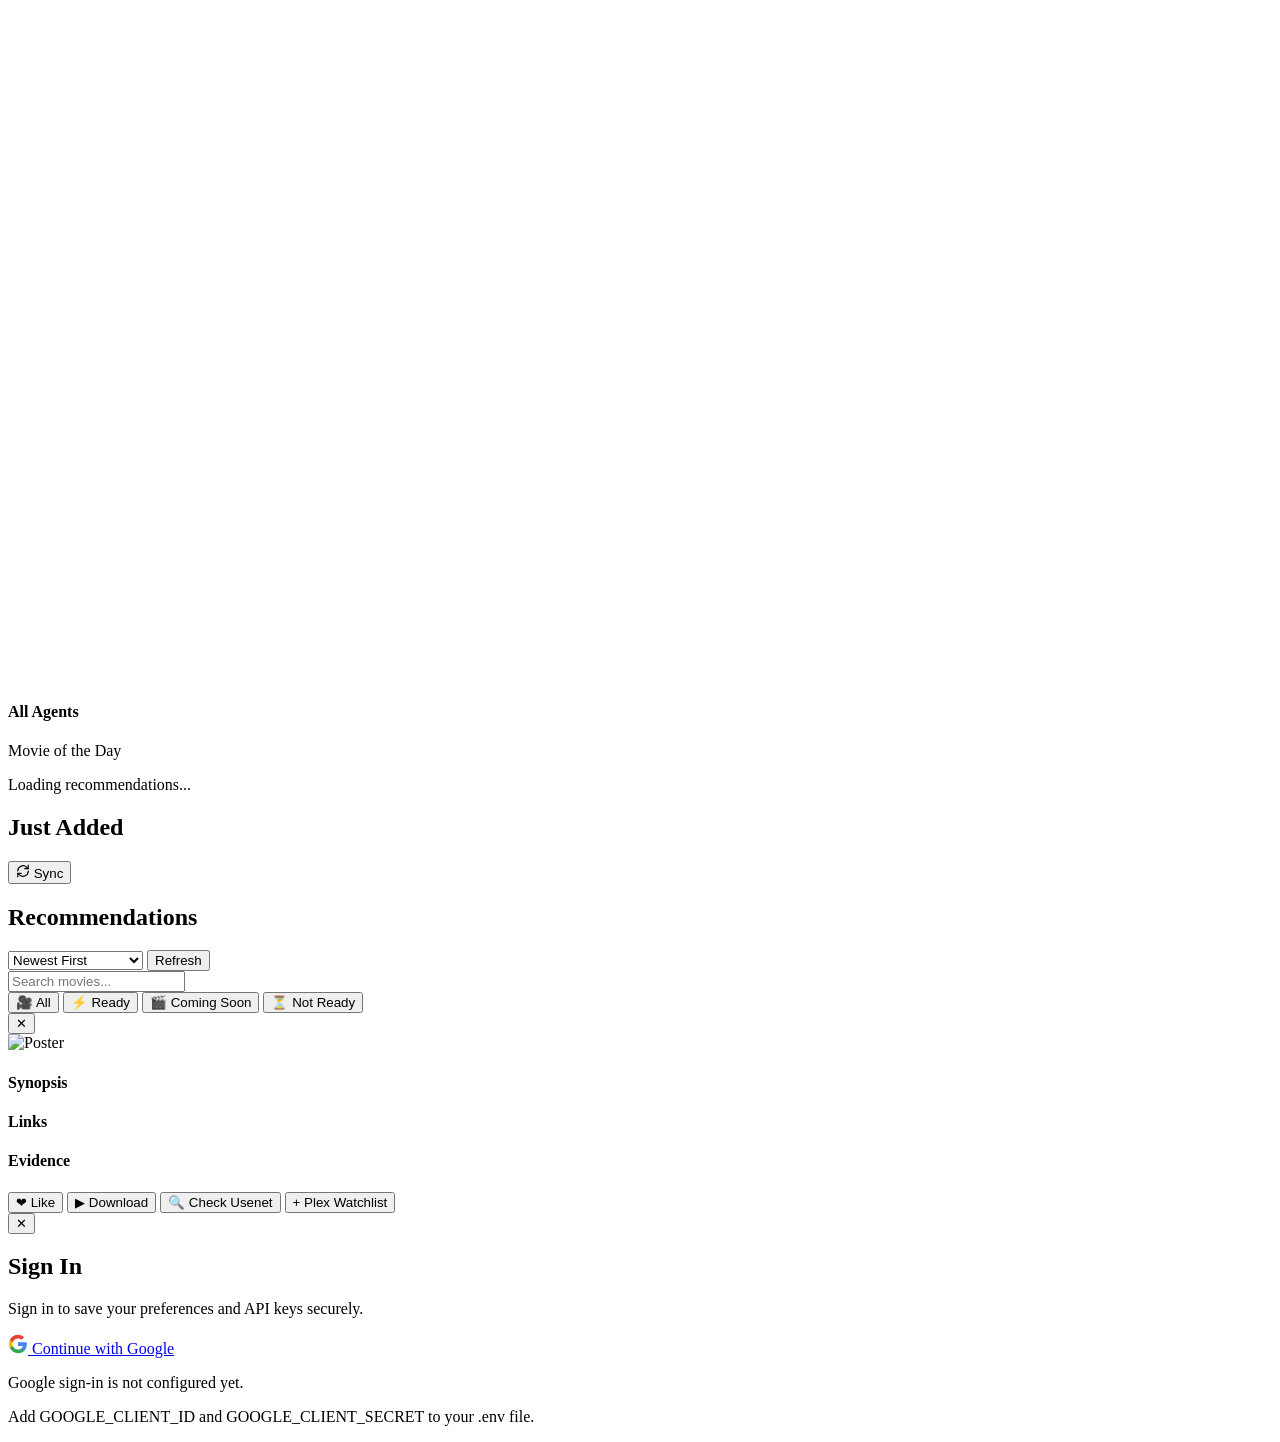
==== commit 7a839889: "Add data freshness indicator and improve Quick Picks UX - Add /api/data-freshness endpoint showing 3" ====
--- a/app/templates/index.html
+++ b/app/templates/index.html
@@ -4,20 +4,20 @@
     <meta charset="UTF-8" />
     <meta name="viewport" content="width=device-width, initial-scale=1.0" />
     <title>{{ app_title }}</title>
-    <link rel="icon" type="image/svg+xml" href="/static/logo.svg" />
+    <link rel="icon" type="image/svg+xml" href="/static/logo.svg?v=20260219e" />
     <link rel="preconnect" href="https://fonts.googleapis.com" />
     <link rel="preconnect" href="https://fonts.gstatic.com" crossorigin />
     <link
       href="https://fonts.googleapis.com/css2?family=Inter:wght@400;500;600;700&family=Sora:wght@400;600;700;800&family=Outfit:wght@400;500;600;700&display=swap"
       rel="stylesheet"
     />
-    <link rel="stylesheet" href="/static/styles.css?v=20260217h" />
+    <link rel="stylesheet" href="/static/styles.css?v=20260224a" />
   </head>
   <body>
     <div class="app">
       <header class="nav">
         <a href="/" class="nav-brand">
-          <img src="/static/logo.svg" alt="Majic" class="brand-logo" />
+          <img src="/static/logo.svg?v=20260219e" alt="Majic" class="brand-logo" />
           <span class="brand-text">Majic</span>
         </a>
         <nav class="nav-links">
@@ -25,6 +25,24 @@
           <a class="nav-link" href="/tv">TV Station</a>
           <a class="nav-link" href="/usenet">Usenet Releases</a>
           <a class="nav-link" href="/integrations">Integrations</a>
+          <div class="data-freshness" id="data-freshness">
+            <button class="freshness-chip" id="freshness-chip" type="button" title="Data status">
+              <span class="freshness-dot"></span>
+              <span class="freshness-label" id="freshness-label">Loading...</span>
+            </button>
+            <div class="freshness-dropdown hidden" id="freshness-dropdown">
+              <div class="freshness-header">
+                <span>Data Sources</span>
+                <button class="btn btn-sm btn-ghost freshness-refresh-btn" id="freshness-refresh-btn" type="button" title="Refresh all data">
+                  <svg viewBox="0 0 24 24" width="14" height="14" fill="none" stroke="currentColor" stroke-width="2">
+                    <path d="M23 4v6h-6M1 20v-6h6M3.51 9a9 9 0 0114.85-3.36L23 10M1 14l4.64 4.36A9 9 0 0020.49 15"/>
+                  </svg>
+                  <span>Refresh</span>
+                </button>
+              </div>
+              <ul class="freshness-sources" id="freshness-sources"></ul>
+            </div>
+          </div>
           <select class="theme-select" id="theme-select" aria-label="Theme">
             <option value="dark">Dark</option>
             <option value="midnight">Midnight</option>
@@ -32,6 +50,13 @@
             <option value="forest">Forest</option>
             <option value="sunset">Sunset</option>
             <option value="light">Light</option>
+            <option value="aurora">Aurora</option>
+            <option value="ember">Ember</option>
+            <option value="slate">Slate</option>
+            <option value="noir">Noir</option>
+            <option value="cobalt">Cobalt</option>
+            <option value="rose">Rose</option>
+            <option value="ice">Ice</option>
           </select>
           <div class="user-menu" id="user-menu">
             <button class="user-avatar-btn" id="login-btn" type="button" title="Sign In">
@@ -48,6 +73,9 @@
       </header>
 
       <div id="radarr-status" class="status-banner"></div>
+      <div id="api-stats" class="api-stats" hidden>
+        <span id="api-stats-text">Loading...</span>
+      </div>
 
       <div class="layout">
         <aside class="sidebar">
@@ -87,7 +115,6 @@
             <div class="card-header">
               <h3>2026 Calendar</h3>
             </div>
-            <div id="calendar-source-filters" class="source-filters" style="margin-bottom: 10px;"></div>
             <div id="release-calendar" class="calendar"></div>
           </section>
 
@@ -107,15 +134,6 @@
                   <span>1900</span>
                   <span>2026</span>
                 </div>
-              </div>
-              <div class="decade-chips">
-                <button type="button" class="decade-chip" data-decade="2020">2020s</button>
-                <button type="button" class="decade-chip" data-decade="2010">2010s</button>
-                <button type="button" class="decade-chip" data-decade="2000">2000s</button>
-                <button type="button" class="decade-chip" data-decade="1990">90s</button>
-                <button type="button" class="decade-chip" data-decade="1980">80s</button>
-                <button type="button" class="decade-chip" data-decade="1970">70s</button>
-                <button type="button" class="decade-chip" data-decade="classic">Classic</button>
               </div>
             </div>
 
@@ -170,6 +188,61 @@
             <p id="monitored-status" class="meta">Loading...</p>
             <ul id="monitored-list" class="download-list"></ul>
           </section>
+
+          <section class="card mcp-card" id="mcp-card">
+            <div class="card-header mcp-header" id="mcp-toggle">
+              <div class="mcp-title">
+                <span class="mcp-icon" aria-hidden="true">⚡</span>
+                <div class="mcp-heading">
+                  <h3>MCP Tools</h3>
+                  <p class="mcp-subtitle">AI-powered analysis</p>
+                </div>
+                <span id="mcp-status" class="mcp-status-badge"></span>
+              </div>
+              <button class="mcp-expand-btn" id="mcp-expand-btn" type="button" title="Toggle MCP panel">
+                <span class="expand-icon">▼</span>
+              </button>
+            </div>
+            <div class="mcp-body" id="mcp-body">
+              <div class="mcp-provider-row">
+                <label for="mcp-provider-select">LLM Provider:</label>
+                <select id="mcp-provider-select" class="mcp-provider-select">
+                  <option value="auto">Auto (fastest)</option>
+                </select>
+              </div>
+              <div class="mcp-tools-grid" id="mcp-tools-grid"></div>
+              <div class="mcp-result" id="mcp-result" hidden>
+                <div class="mcp-result-header">
+                  <span class="mcp-result-title" id="mcp-result-title"></span>
+                  <button type="button" class="mcp-result-close" id="mcp-result-close">×</button>
+                </div>
+                <div class="mcp-result-content" id="mcp-result-content"></div>
+              </div>
+            </div>
+          </section>
+
+          <!-- MCP Tool Modal -->
+          <div class="mcp-modal" id="mcp-modal" hidden>
+            <div class="mcp-modal-backdrop" id="mcp-modal-backdrop"></div>
+            <div class="mcp-modal-dialog">
+              <div class="mcp-modal-header">
+                <span class="mcp-modal-icon" id="mcp-modal-icon"></span>
+                <h3 id="mcp-modal-title"></h3>
+                <button type="button" class="mcp-modal-close" id="mcp-modal-close">×</button>
+              </div>
+              <p class="mcp-modal-desc" id="mcp-modal-desc"></p>
+              <form id="mcp-modal-form" class="mcp-modal-form">
+                <div id="mcp-modal-params"></div>
+                <div class="mcp-modal-actions">
+                  <button type="button" class="btn btn-ghost" id="mcp-modal-cancel">Cancel</button>
+                  <button type="submit" class="btn btn-primary" id="mcp-modal-submit">
+                    <span class="mcp-submit-text">Run</span>
+                    <span class="mcp-submit-spinner" hidden></span>
+                  </button>
+                </div>
+              </form>
+            </div>
+          </div>
 
           <section class="card swarm-card" id="swarm-card">
             <div class="card-header">
@@ -247,9 +320,11 @@
           <section class="card">
             <div class="card-header">
               <h2>Recommendations</h2>
+              <span class="loading-indicator" id="rec-loading" style="display: none;">Loading...</span>
               <div class="header-actions">
                 <select id="sort-select" class="theme-select" aria-label="Sort by">
                   <option value="year-desc" selected>Newest First</option>
+                  <option value="random">Shuffle</option>
                   <option value="year-asc">Oldest First</option>
                   <option value="release-upcoming">Upcoming Soonest</option>
                   <option value="release-current">Released Newest</option>
@@ -269,10 +344,10 @@
             </div>
 
             <div class="availability-filters" id="availability-filters">
-              <button type="button" class="availability-toggle active" data-filter="all">
+              <button type="button" class="availability-toggle" data-filter="all">
                 🎥 All
               </button>
-              <button type="button" class="availability-toggle" data-filter="ready">
+              <button type="button" class="availability-toggle active" data-filter="ready">
                 <span class="toggle-icon">⚡</span>
                 Ready
               </button>
@@ -321,13 +396,15 @@
             <p class="meta back-meta"></p>
             <div class="source-origin back-source-origin"></div>
             <ul class="source-links"></ul>
-            <p class="overview"></p>
-            <ul class="reasons"></ul>
-            <div class="trailer-embed"></div>
-            <div class="movie-actions actions">
+            <div class="back-text-scroll">
+              <p class="explanation"></p>
+              <ul class="back-dates"></ul>
+              <p class="overview"></p>
+              <ul class="reasons"></ul>
+            </div>
+            <div class="movie-actions">
               <button type="button" class="btn btn-success like">❤ Like</button>
               <button type="button" class="btn btn-ghost download">▶ Download</button>
-              <button type="button" class="btn btn-ghost dislike">Skip</button>
             </div>
           </div>
         </div>
@@ -346,6 +423,7 @@
             <h2 id="modal-title"></h2>
             <p id="modal-meta" class="meta"></p>
             <div id="modal-score" class="hero-score"></div>
+            <div id="modal-highlights" class="modal-highlights"></div>
 
             <h4>Synopsis</h4>
             <p id="modal-overview" class="hero-summary"></p>
@@ -361,7 +439,6 @@
               <button id="modal-download" class="btn btn-ghost" type="button">▶ Download</button>
               <button id="modal-check-usenet" class="btn btn-ghost btn-check" type="button">🔍 Check Usenet</button>
               <button id="modal-plex-watchlist" class="btn btn-ghost btn-plex" type="button">+ Plex Watchlist</button>
-              <button id="modal-skip" class="btn btn-ghost" type="button">Skip</button>
               <button id="modal-delete" class="btn btn-ghost btn-danger" type="button" style="display:none;">🗑 Delete</button>
             </div>
           </div>
@@ -398,6 +475,6 @@
       </div>
     </div>
 
-    <script src="/static/app.js?v=20260217j" defer></script>
+    <script src="/static/app.js?v=20260224a" defer></script>
   </body>
 </html>
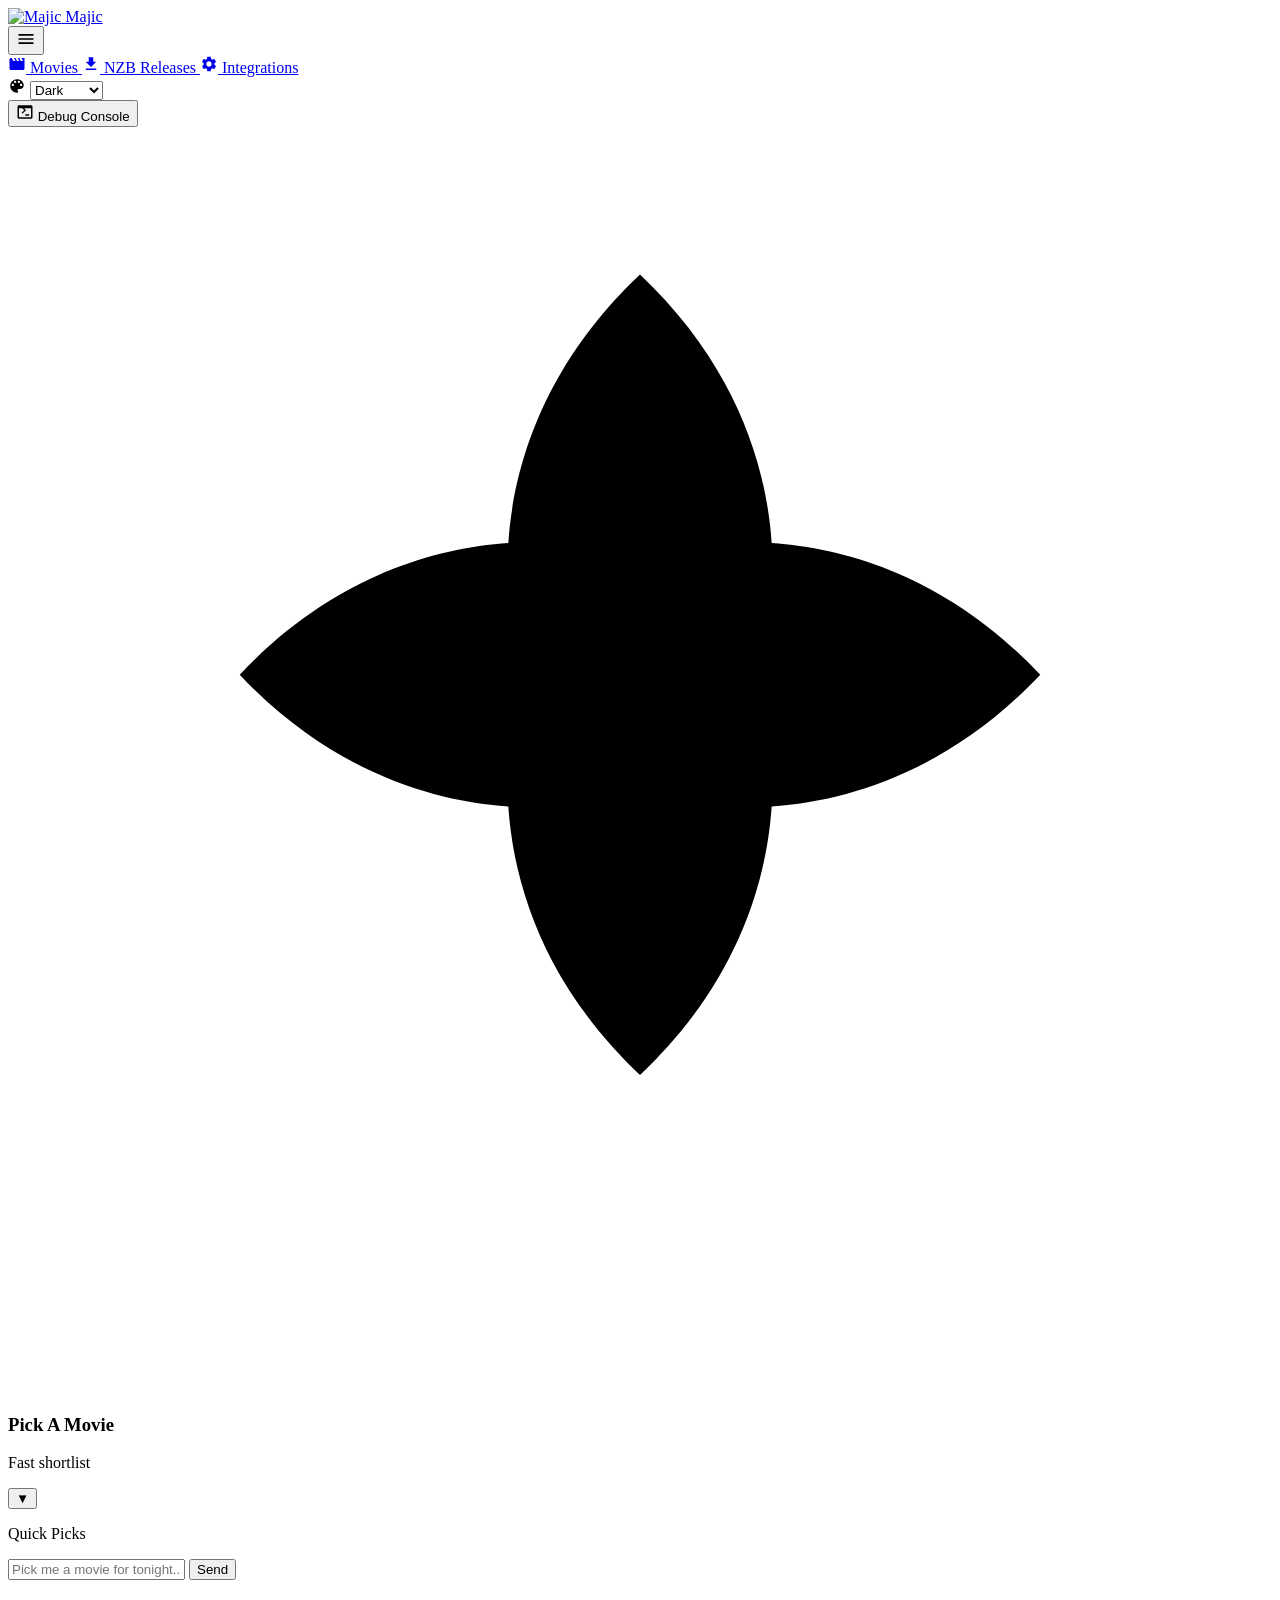
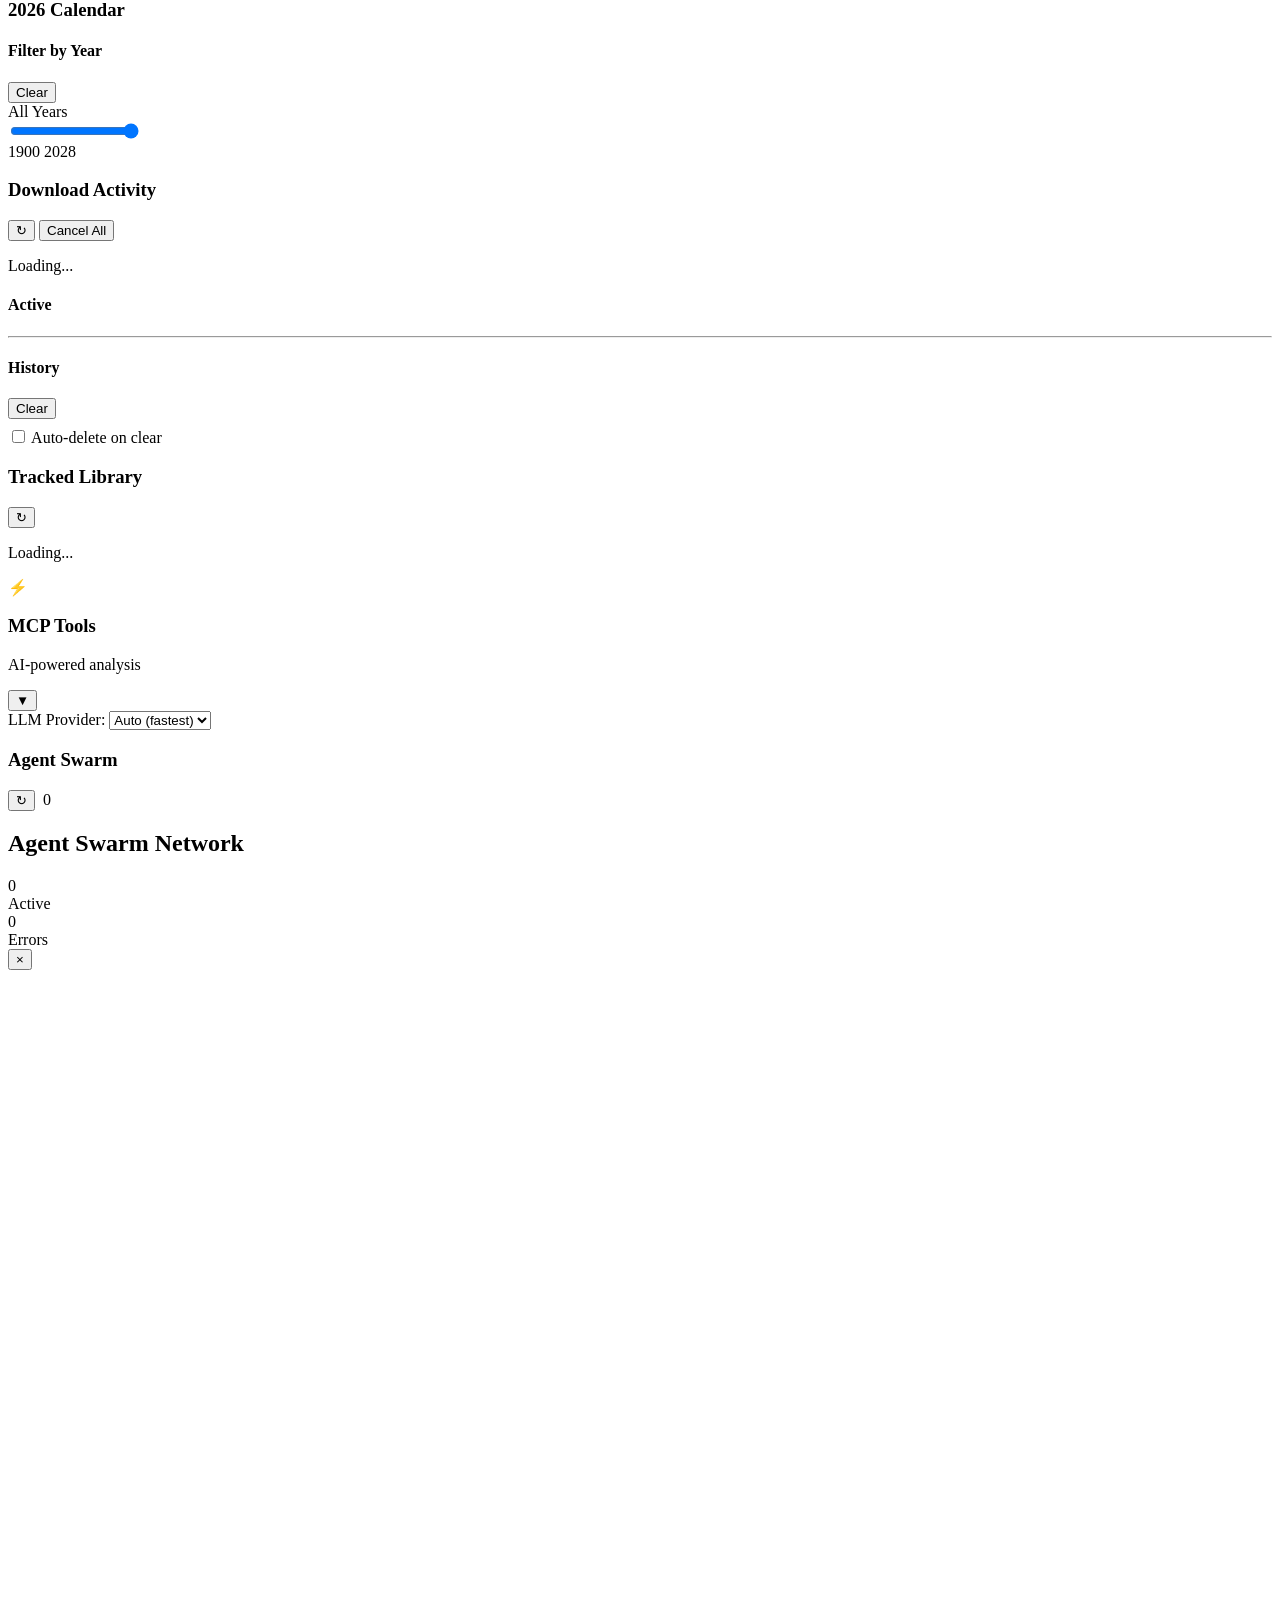
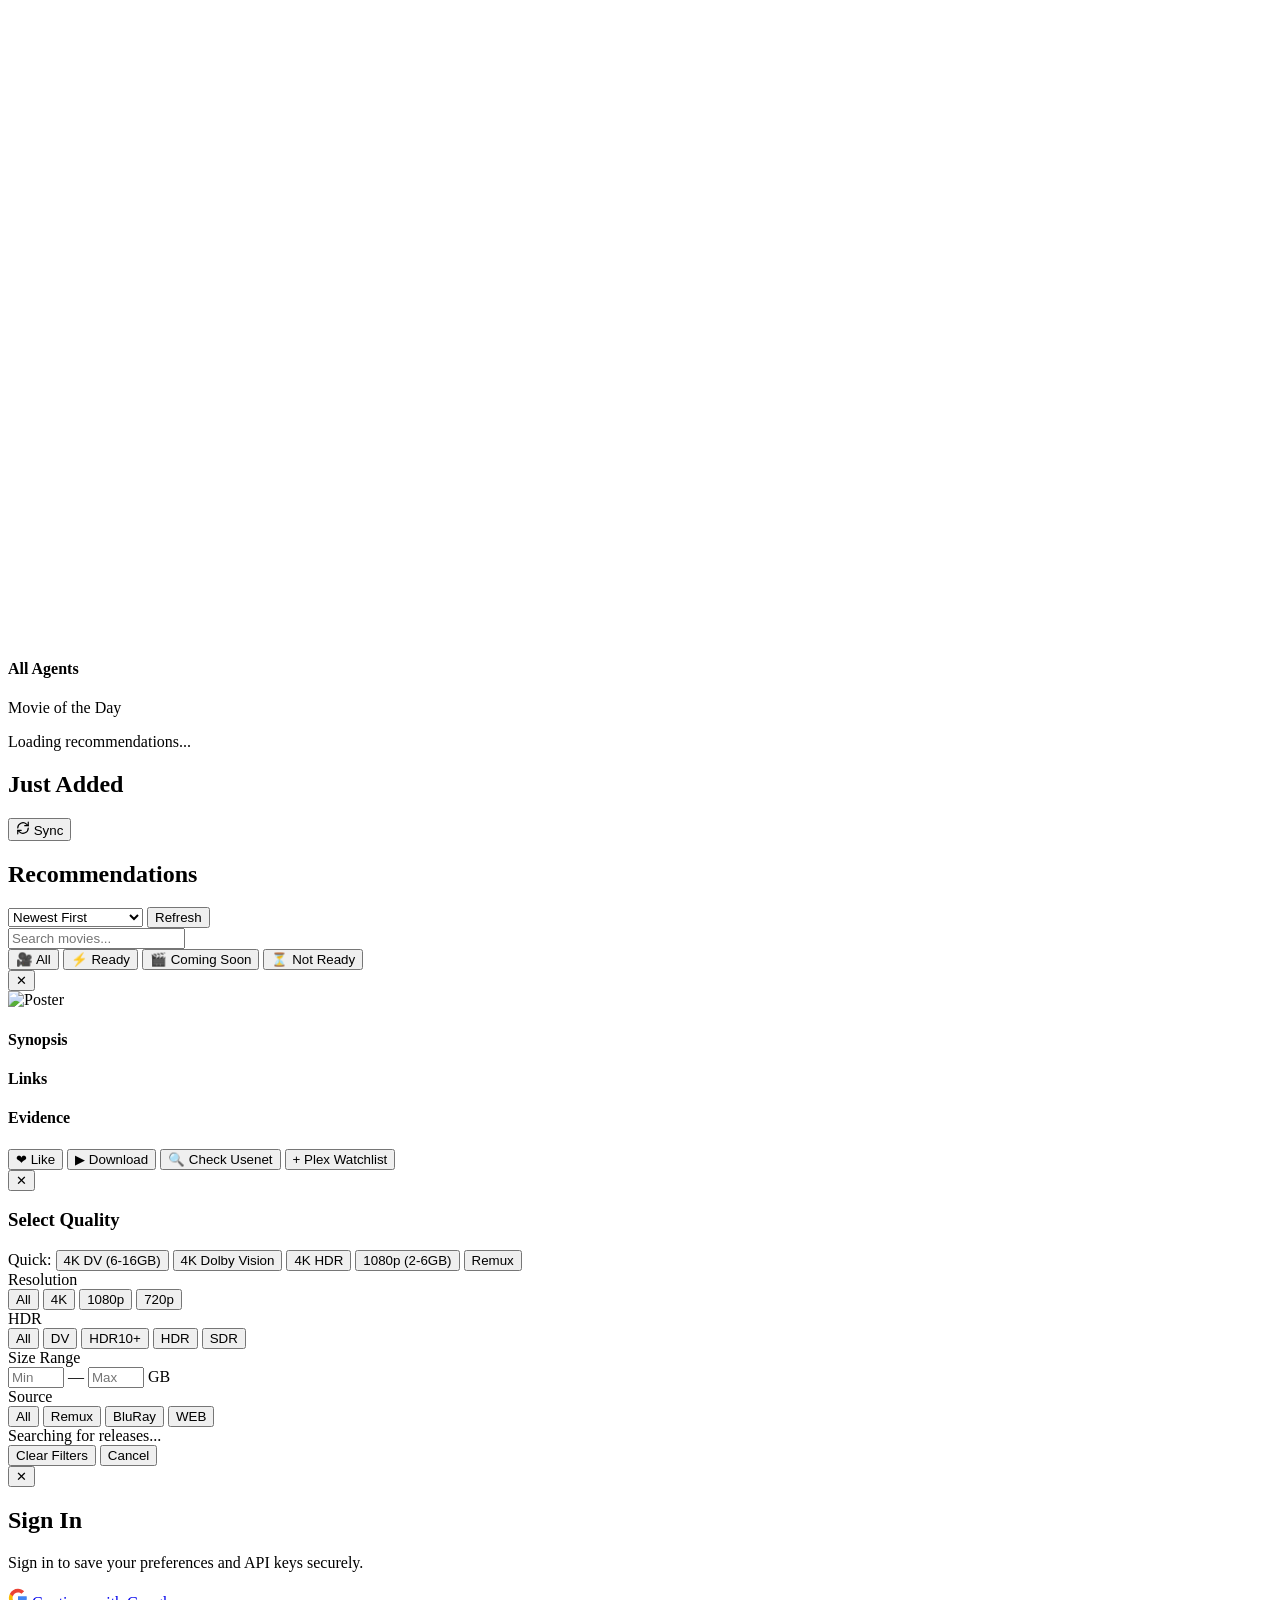
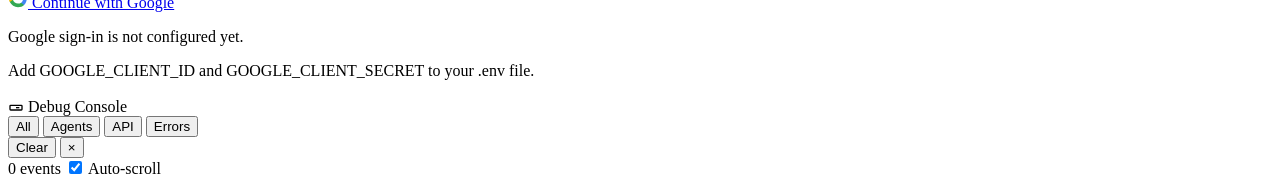
==== commit 6b7d6a31: "Add debug console, modernize nav with single hamburger menu - Add debug console panel with API/agent" ====
--- a/app/templates/index.html
+++ b/app/templates/index.html
@@ -11,70 +11,89 @@
       href="https://fonts.googleapis.com/css2?family=Inter:wght@400;500;600;700&family=Sora:wght@400;600;700;800&family=Outfit:wght@400;500;600;700&display=swap"
       rel="stylesheet"
     />
-    <link rel="stylesheet" href="/static/styles.css?v=20260224a" />
+    <link rel="stylesheet" href="/static/styles.css?v=20260301j" />
   </head>
   <body>
     <div class="app">
       <header class="nav">
-        <a href="/" class="nav-brand">
-          <img src="/static/logo.svg?v=20260219e" alt="Majic" class="brand-logo" />
-          <span class="brand-text">Majic</span>
-        </a>
-        <nav class="nav-links">
-          <a class="nav-link active" href="/">Recommendations</a>
-          <a class="nav-link" href="/tv">TV Station</a>
-          <a class="nav-link" href="/usenet">Usenet Releases</a>
-          <a class="nav-link" href="/integrations">Integrations</a>
-          <div class="data-freshness" id="data-freshness">
-            <button class="freshness-chip" id="freshness-chip" type="button" title="Data status">
-              <span class="freshness-dot"></span>
-              <span class="freshness-label" id="freshness-label">Loading...</span>
+        <div class="nav-top">
+          <a href="/" class="nav-brand">
+            <img src="/static/logo.svg?v=20260219e" alt="Majic" class="brand-logo" />
+            <span class="brand-text">Majic</span>
+          </a>
+        </div>
+        <div class="nav-menu" id="nav-menu">
+          <button class="nav-menu-btn" id="nav-menu-btn" type="button">
+            <svg viewBox="0 0 24 24" width="20" height="20" fill="currentColor"><path d="M3 18h18v-2H3v2zm0-5h18v-2H3v2zm0-7v2h18V6H3z"/></svg>
+          </button>
+          <div class="nav-dropdown" id="nav-dropdown">
+            <a class="nav-dropdown-item active" href="/">
+              <svg viewBox="0 0 24 24" width="18" height="18" fill="currentColor"><path d="M18 4l2 4h-3l-2-4h-2l2 4h-3l-2-4H8l2 4H7L5 4H4c-1.1 0-1.99.9-1.99 2L2 18c0 1.1.9 2 2 2h16c1.1 0 2-.9 2-2V4h-4z"/></svg>
+              <span>Movies</span>
+            </a>
+            <a class="nav-dropdown-item" href="/usenet">
+              <svg viewBox="0 0 24 24" width="18" height="18" fill="currentColor"><path d="M19 9h-4V3H9v6H5l7 7 7-7zM5 18v2h14v-2H5z"/></svg>
+              <span>NZB Releases</span>
+            </a>
+            <a class="nav-dropdown-item" href="/integrations">
+              <svg viewBox="0 0 24 24" width="18" height="18" fill="currentColor"><path d="M19.14 12.94c.04-.31.06-.63.06-.94 0-.31-.02-.63-.06-.94l2.03-1.58c.18-.14.23-.41.12-.61l-1.92-3.32c-.12-.22-.37-.29-.59-.22l-2.39.96c-.5-.38-1.03-.7-1.62-.94l-.36-2.54c-.04-.24-.24-.41-.48-.41h-3.84c-.24 0-.43.17-.47.41l-.36 2.54c-.59.24-1.13.57-1.62.94l-2.39-.96c-.22-.08-.47 0-.59.22L2.74 8.87c-.12.21-.08.47.12.61l2.03 1.58c-.04.31-.06.63-.06.94s.02.63.06.94l-2.03 1.58c-.18.14-.23.41-.12.61l1.92 3.32c.12.22.37.29.59.22l2.39-.96c.5.38 1.03.7 1.62.94l.36 2.54c.05.24.24.41.48.41h3.84c.24 0 .44-.17.47-.41l.36-2.54c.59-.24 1.13-.56 1.62-.94l2.39.96c.22.08.47 0 .59-.22l1.92-3.32c.12-.22.07-.47-.12-.61l-2.01-1.58zM12 15.6c-1.98 0-3.6-1.62-3.6-3.6s1.62-3.6 3.6-3.6 3.6 1.62 3.6 3.6-1.62 3.6-3.6 3.6z"/></svg>
+              <span>Integrations</span>
+            </a>
+            <div class="nav-dropdown-divider"></div>
+            <div class="nav-dropdown-item theme-row">
+              <svg viewBox="0 0 24 24" width="18" height="18" fill="currentColor"><path d="M12 3c-4.97 0-9 4.03-9 9s4.03 9 9 9c.83 0 1.5-.67 1.5-1.5 0-.39-.15-.74-.39-1.01-.23-.26-.38-.61-.38-.99 0-.83.67-1.5 1.5-1.5H16c2.76 0 5-2.24 5-5 0-4.42-4.03-8-9-8zm-5.5 9c-.83 0-1.5-.67-1.5-1.5S5.67 9 6.5 9 8 9.67 8 10.5 7.33 12 6.5 12zm3-4C8.67 8 8 7.33 8 6.5S8.67 5 9.5 5s1.5.67 1.5 1.5S10.33 8 9.5 8zm5 0c-.83 0-1.5-.67-1.5-1.5S13.67 5 14.5 5s1.5.67 1.5 1.5S15.33 8 14.5 8zm3 4c-.83 0-1.5-.67-1.5-1.5S16.67 9 17.5 9s1.5.67 1.5 1.5-.67 1.5-1.5 1.5z"/></svg>
+              <select class="theme-select-inline" id="theme-select" aria-label="Theme">
+                <option value="dark">Dark</option>
+                <option value="midnight">Midnight</option>
+                <option value="ocean">Ocean</option>
+                <option value="forest">Forest</option>
+                <option value="sunset">Sunset</option>
+                <option value="light">Light</option>
+                <option value="aurora">Aurora</option>
+                <option value="ember">Ember</option>
+                <option value="slate">Slate</option>
+                <option value="noir">Noir</option>
+                <option value="cobalt">Cobalt</option>
+                <option value="rose">Rose</option>
+                <option value="ice">Ice</option>
+              </select>
+            </div>
+            <div class="nav-dropdown-divider"></div>
+            <button class="nav-dropdown-item" id="debug-btn" type="button">
+              <svg viewBox="0 0 24 24" width="18" height="18" fill="currentColor"><path d="M20 19V7H4v12h16m0-16c1.11 0 2 .89 2 2v14c0 1.11-.89 2-2 2H4c-1.11 0-2-.89-2-2V5c0-1.11.89-2 2-2h16M7.5 13L11 9.5 7.5 6l1.42-1.42L13.34 9.5l-4.42 4.42L7.5 13m5 2h5v2h-5v-2z"/></svg>
+              <span>Debug Console</span>
+              <span class="debug-error-count" id="debug-error-count" hidden>0</span>
             </button>
-            <div class="freshness-dropdown hidden" id="freshness-dropdown">
-              <div class="freshness-header">
-                <span>Data Sources</span>
-                <button class="btn btn-sm btn-ghost freshness-refresh-btn" id="freshness-refresh-btn" type="button" title="Refresh all data">
-                  <svg viewBox="0 0 24 24" width="14" height="14" fill="none" stroke="currentColor" stroke-width="2">
-                    <path d="M23 4v6h-6M1 20v-6h6M3.51 9a9 9 0 0114.85-3.36L23 10M1 14l4.64 4.36A9 9 0 0020.49 15"/>
-                  </svg>
-                  <span>Refresh</span>
-                </button>
-              </div>
-              <ul class="freshness-sources" id="freshness-sources"></ul>
-            </div>
-          </div>
-          <select class="theme-select" id="theme-select" aria-label="Theme">
-            <option value="dark">Dark</option>
-            <option value="midnight">Midnight</option>
-            <option value="ocean">Ocean</option>
-            <option value="forest">Forest</option>
-            <option value="sunset">Sunset</option>
-            <option value="light">Light</option>
-            <option value="aurora">Aurora</option>
-            <option value="ember">Ember</option>
-            <option value="slate">Slate</option>
-            <option value="noir">Noir</option>
-            <option value="cobalt">Cobalt</option>
-            <option value="rose">Rose</option>
-            <option value="ice">Ice</option>
-          </select>
-          <div class="user-menu" id="user-menu">
-            <button class="user-avatar-btn" id="login-btn" type="button" title="Sign In">
-              <svg viewBox="0 0 24 24" width="20" height="20" fill="currentColor">
-                <path d="M12 12c2.21 0 4-1.79 4-4s-1.79-4-4-4-4 1.79-4 4 1.79 4 4 4zm0 2c-2.67 0-8 1.34-8 4v2h16v-2c0-2.66-5.33-4-8-4z"/>
-              </svg>
-            </button>
-            <div class="user-dropdown hidden" id="user-dropdown">
-              <span class="user-name" id="user-name"></span>
-              <button class="btn btn-ghost btn-sm" id="logout-btn" type="button">Sign Out</button>
-            </div>
-          </div>
-        </nav>
+          </div>
+        </div>
+        <!-- Hidden elements for JS compatibility -->
+        <div id="data-freshness" style="display:none;">
+          <span id="freshness-label"></span>
+          <div id="freshness-dropdown" class="hidden">
+            <button id="freshness-refresh-btn" type="button"></button>
+            <ul id="freshness-sources"></ul>
+          </div>
+        </div>
+        <div id="user-menu" style="display:none;">
+          <button id="login-btn" type="button"></button>
+          <div id="user-dropdown" class="hidden">
+            <span id="user-name"></span>
+            <button id="logout-btn" type="button"></button>
+          </div>
+        </div>
       </header>
 
       <div id="radarr-status" class="status-banner"></div>
       <div id="api-stats" class="api-stats" hidden>
-        <span id="api-stats-text">Loading...</span>
+        <div class="api-stats-header">
+          <span id="api-stats-text">Loading...</span>
+          <span class="api-stats-legend">
+            <span class="legend-item"><span class="pulse-dot done"></span> Loaded</span>
+            <span class="legend-item"><span class="pulse-dot fetching"></span> Fetching</span>
+            <span class="legend-item"><span class="pulse-dot failed"></span> Missing</span>
+          </span>
+        </div>
+        <div id="api-stats-details" class="api-stats-details" hidden></div>
       </div>
 
       <div class="layout">
@@ -119,20 +138,18 @@
           </section>
 
           <section class="discover-panel">
-            <div id="mood-chips" class="mood-scroll"></div>
-
             <!-- Year Picker -->
             <div class="year-picker" id="year-picker">
               <div class="year-picker-header">
                 <h4>Filter by Year</h4>
                 <button type="button" id="clear-year-btn" class="btn btn-ghost btn-sm">Clear</button>
               </div>
-              <div class="year-display" id="year-display">Any Year</div>
+              <div class="year-display" id="year-display">All Years</div>
               <div class="year-slider-wrap">
-                <input type="range" id="year-slider" min="1900" max="2026" value="2026" step="1" />
+                <input type="range" id="year-slider" min="1900" max="2028" value="2028" step="1" />
                 <div class="year-slider-labels">
                   <span>1900</span>
-                  <span>2026</span>
+                  <span id="year-slider-max-label">2028</span>
                 </div>
               </div>
             </div>
@@ -247,7 +264,10 @@
           <section class="card swarm-card" id="swarm-card">
             <div class="card-header">
               <h3>Agent Swarm</h3>
-              <span class="swarm-count" id="swarm-count">0</span>
+              <div style="display: flex; align-items: center; gap: 8px;">
+                <button class="swarm-refresh-btn" id="swarm-refresh-btn" title="Refresh all agents">↻</button>
+                <span class="swarm-count" id="swarm-count">0</span>
+              </div>
             </div>
             <div class="swarm-preview" id="swarm-preview"></div>
             <span id="generated-at" class="meta"></span>
@@ -344,10 +364,10 @@
             </div>
 
             <div class="availability-filters" id="availability-filters">
-              <button type="button" class="availability-toggle" data-filter="all">
+              <button type="button" class="availability-toggle active" data-filter="all">
                 🎥 All
               </button>
-              <button type="button" class="availability-toggle active" data-filter="ready">
+              <button type="button" class="availability-toggle" data-filter="ready">
                 <span class="toggle-icon">⚡</span>
                 Ready
               </button>
@@ -446,6 +466,88 @@
       </div>
     </div>
 
+    <!-- Quality Selection Modal -->
+    <div id="quality-modal" class="modal hidden" aria-hidden="true">
+      <div class="modal-backdrop"></div>
+      <div class="modal-dialog quality-modal-content">
+        <button class="modal-close" type="button" aria-label="Close">✕</button>
+        <div class="modal-body">
+          <div class="quality-modal-header">
+            <div>
+              <h3 id="quality-modal-title" class="quality-modal-title">Select Quality</h3>
+              <p id="quality-modal-subtitle" class="quality-modal-subtitle"></p>
+            </div>
+          </div>
+
+          <!-- Quality Presets -->
+          <div class="quality-presets">
+            <span class="quality-presets-label">Quick:</span>
+            <button type="button" class="quality-preset-btn" data-preset="4k-dv-small">4K DV (6-16GB)</button>
+            <button type="button" class="quality-preset-btn" data-preset="4k-dv">4K Dolby Vision</button>
+            <button type="button" class="quality-preset-btn" data-preset="4k-hdr">4K HDR</button>
+            <button type="button" class="quality-preset-btn" data-preset="1080p-small">1080p (2-6GB)</button>
+            <button type="button" class="quality-preset-btn" data-preset="remux">Remux</button>
+          </div>
+
+          <!-- Quality Filters -->
+          <div class="quality-filters">
+            <div class="quality-filter-row">
+              <div class="quality-filter-group">
+                <label>Resolution</label>
+                <div class="quality-filter-buttons" id="quality-res-filter">
+                  <button type="button" class="quality-filter-btn active" data-value="all">All</button>
+                  <button type="button" class="quality-filter-btn" data-value="2160p">4K</button>
+                  <button type="button" class="quality-filter-btn" data-value="1080p">1080p</button>
+                  <button type="button" class="quality-filter-btn" data-value="720p">720p</button>
+                </div>
+              </div>
+              <div class="quality-filter-group">
+                <label>HDR</label>
+                <div class="quality-filter-buttons" id="quality-hdr-filter">
+                  <button type="button" class="quality-filter-btn active" data-value="all">All</button>
+                  <button type="button" class="quality-filter-btn" data-value="dv">DV</button>
+                  <button type="button" class="quality-filter-btn" data-value="hdr10plus">HDR10+</button>
+                  <button type="button" class="quality-filter-btn" data-value="hdr">HDR</button>
+                  <button type="button" class="quality-filter-btn" data-value="sdr">SDR</button>
+                </div>
+              </div>
+            </div>
+            <div class="quality-filter-row">
+              <div class="quality-filter-group quality-filter-size">
+                <label>Size Range</label>
+                <div class="quality-size-inputs">
+                  <input type="number" id="quality-size-min" placeholder="Min" min="0" max="500" step="1" />
+                  <span class="quality-size-separator">—</span>
+                  <input type="number" id="quality-size-max" placeholder="Max" min="0" max="500" step="1" />
+                  <span class="quality-size-unit">GB</span>
+                </div>
+              </div>
+              <div class="quality-filter-group">
+                <label>Source</label>
+                <div class="quality-filter-buttons" id="quality-source-filter">
+                  <button type="button" class="quality-filter-btn active" data-value="all">All</button>
+                  <button type="button" class="quality-filter-btn" data-value="remux">Remux</button>
+                  <button type="button" class="quality-filter-btn" data-value="bluray">BluRay</button>
+                  <button type="button" class="quality-filter-btn" data-value="web">WEB</button>
+                </div>
+              </div>
+            </div>
+          </div>
+
+          <div id="quality-releases-container">
+            <div class="quality-loading">Searching for releases...</div>
+          </div>
+          <div class="quality-modal-footer">
+            <div id="quality-footer-info" class="quality-footer-info"></div>
+            <div class="quality-footer-actions">
+              <button id="quality-clear-filters" class="quality-cancel-btn" type="button">Clear Filters</button>
+              <button id="quality-cancel-btn" class="quality-cancel-btn" type="button">Cancel</button>
+            </div>
+          </div>
+        </div>
+      </div>
+    </div>
+
     <!-- Login Modal -->
     <div id="login-modal" class="modal hidden" aria-hidden="true">
       <div class="modal-backdrop"></div>
@@ -475,6 +577,40 @@
       </div>
     </div>
 
-    <script src="/static/app.js?v=20260224a" defer></script>
+    <!-- Debug Console Panel -->
+    <div class="debug-panel" id="debug-panel">
+      <div class="debug-header">
+        <div class="debug-title">
+          <svg viewBox="0 0 24 24" width="16" height="16" fill="none" stroke="currentColor" stroke-width="2">
+            <rect x="3" y="14" width="18" height="7" rx="1"/>
+            <line x1="7" y1="17.5" x2="7" y2="17.5"/>
+            <line x1="12" y1="17.5" x2="17" y2="17.5"/>
+          </svg>
+          <span>Debug Console</span>
+        </div>
+        <div class="debug-controls">
+          <div class="debug-filters">
+            <button class="debug-filter active" data-filter="all">All</button>
+            <button class="debug-filter" data-filter="agent">Agents</button>
+            <button class="debug-filter" data-filter="api">API</button>
+            <button class="debug-filter" data-filter="error">Errors</button>
+          </div>
+          <button class="debug-clear-btn" id="debug-clear-btn" title="Clear logs">Clear</button>
+          <button class="debug-close-btn" id="debug-close-btn">&times;</button>
+        </div>
+      </div>
+      <div class="debug-body">
+        <div class="debug-log" id="debug-log"></div>
+      </div>
+      <div class="debug-footer">
+        <span class="debug-stats" id="debug-stats">0 events</span>
+        <label class="debug-autoscroll">
+          <input type="checkbox" id="debug-autoscroll" checked />
+          Auto-scroll
+        </label>
+      </div>
+    </div>
+
+    <script src="/static/app.js?v=20260301j" defer></script>
   </body>
 </html>
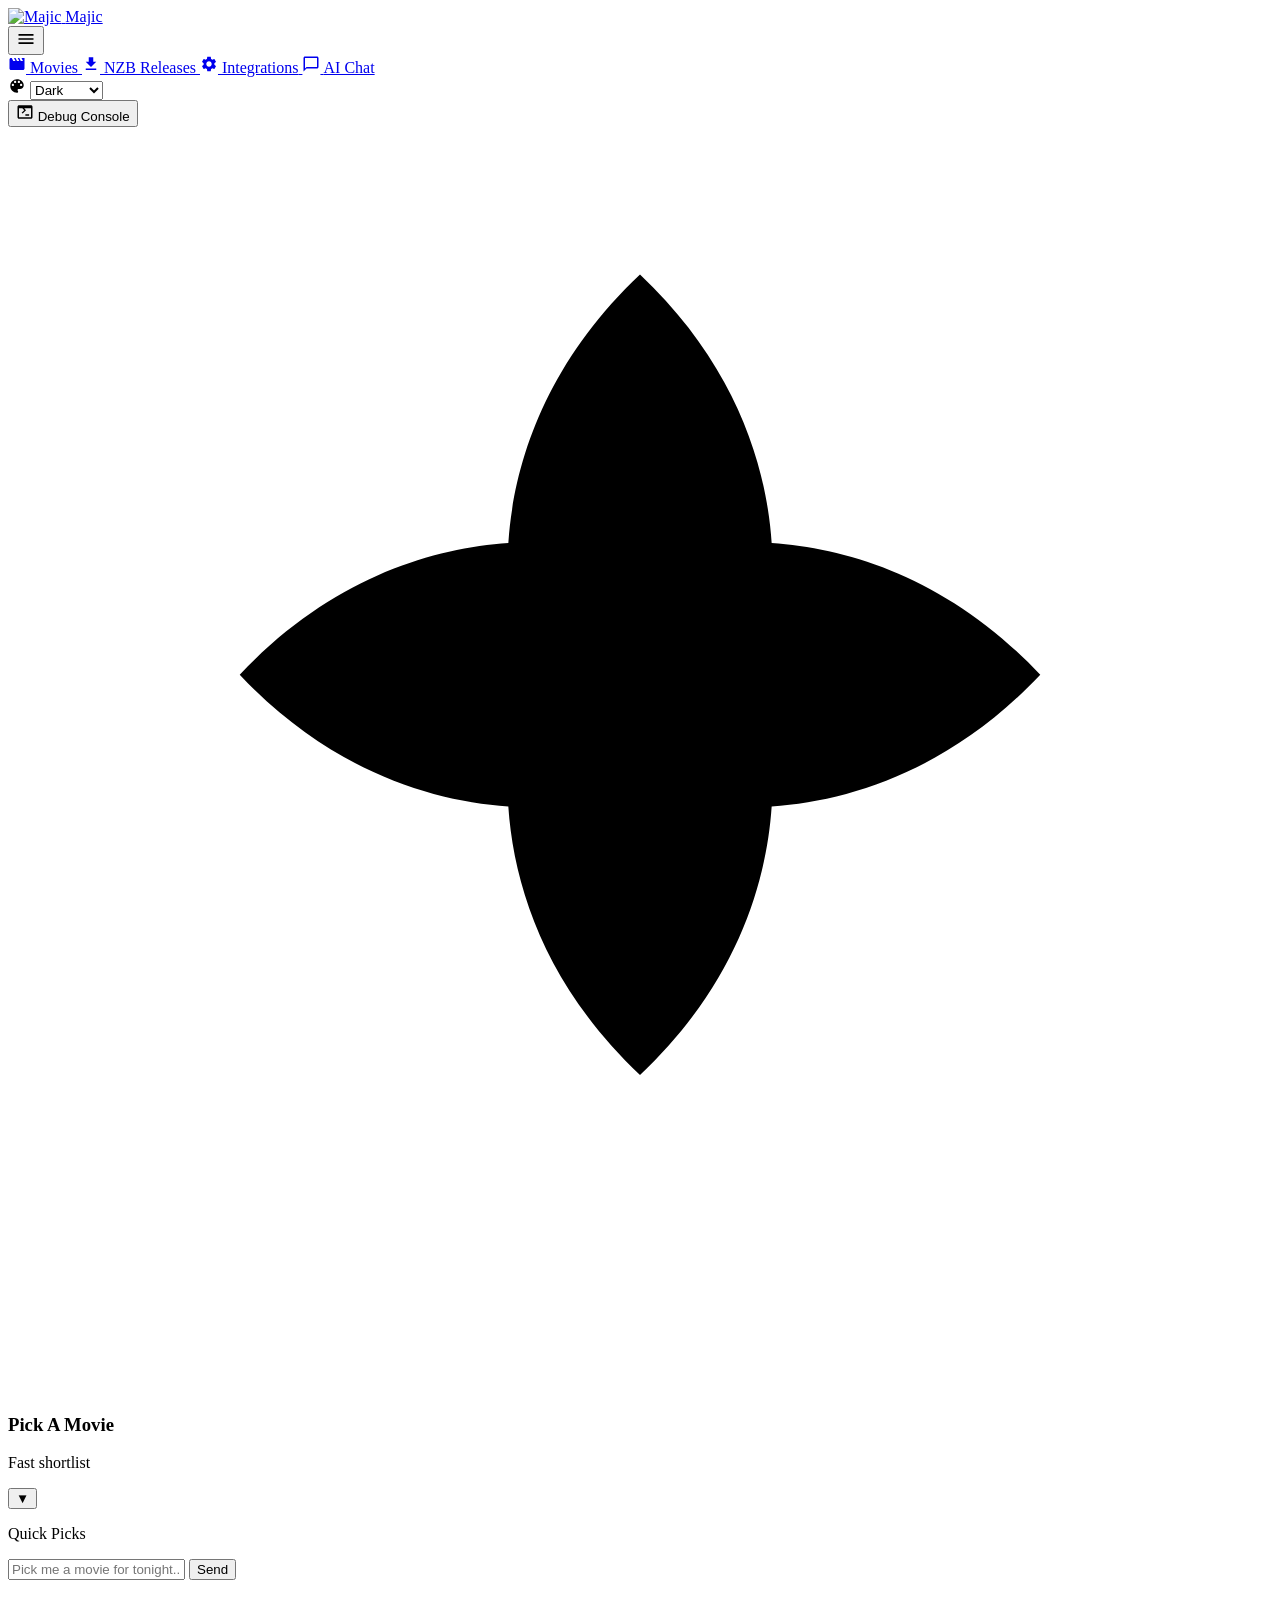
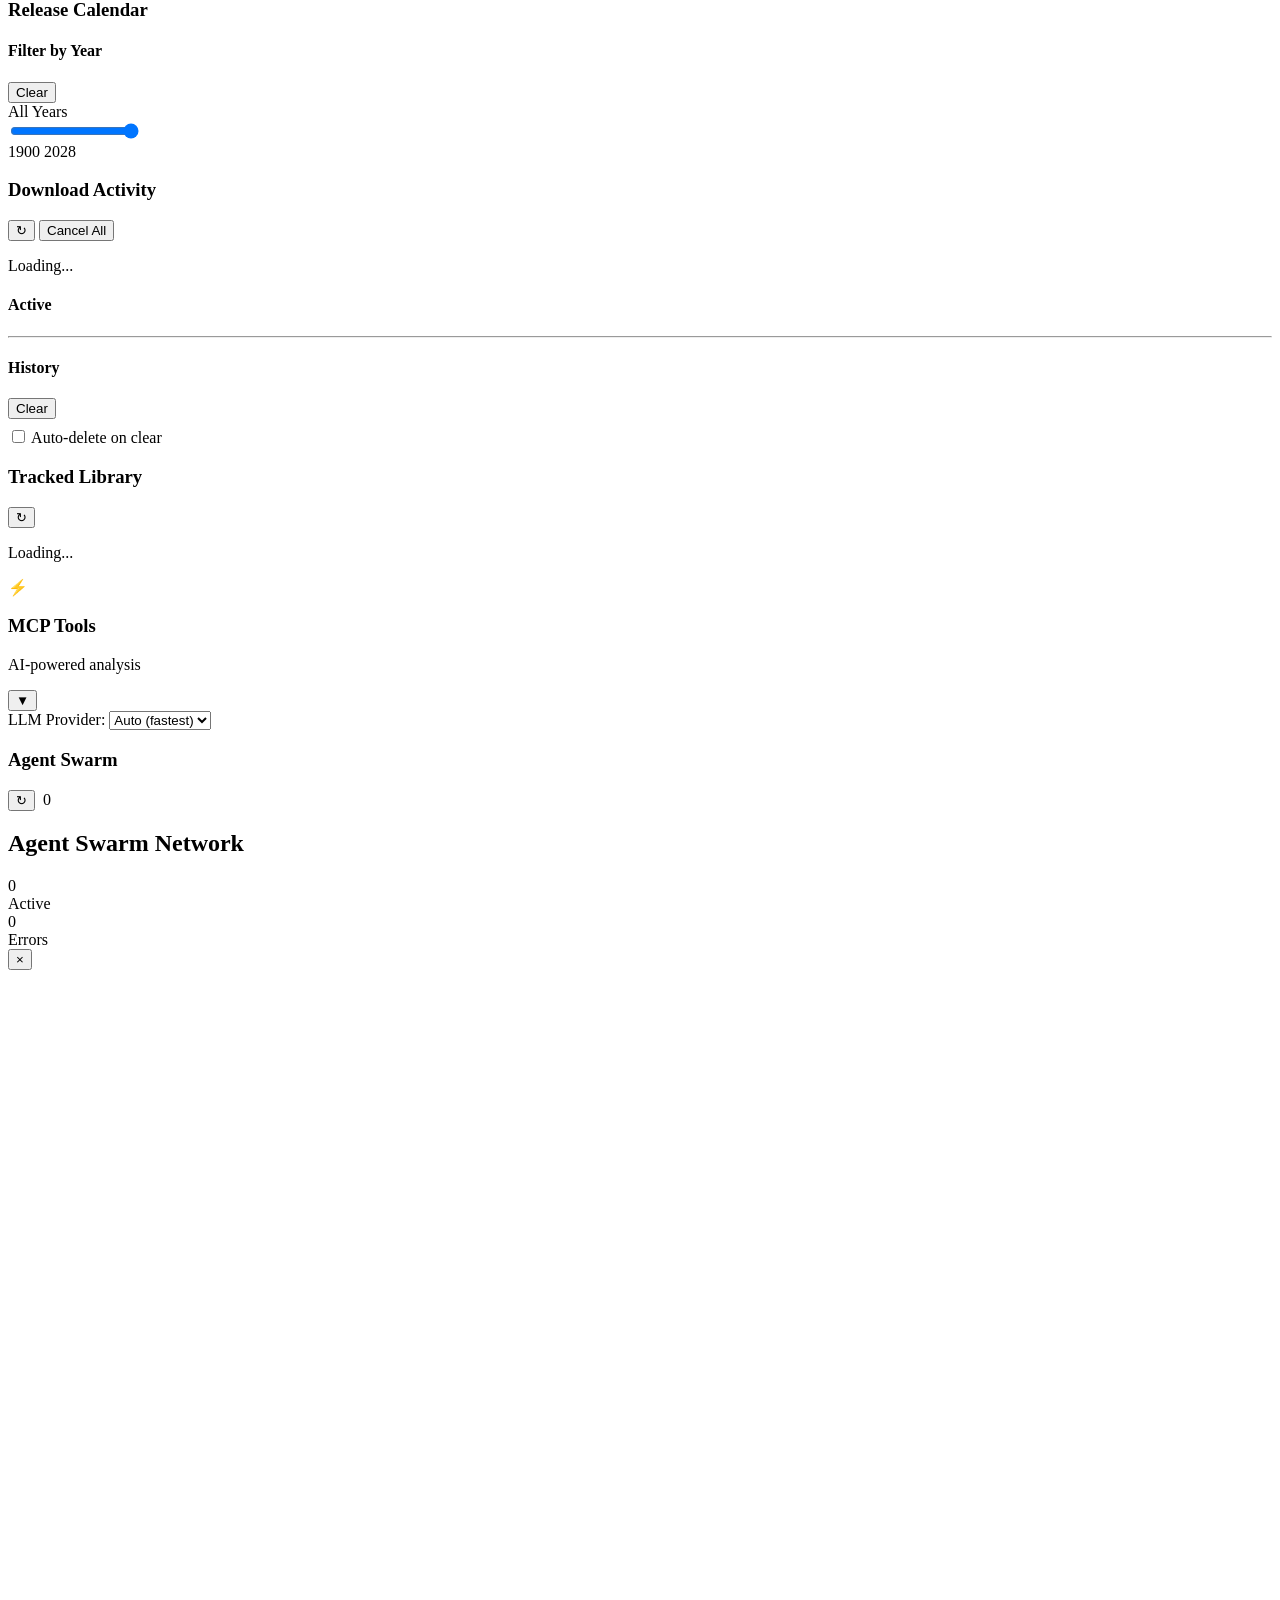
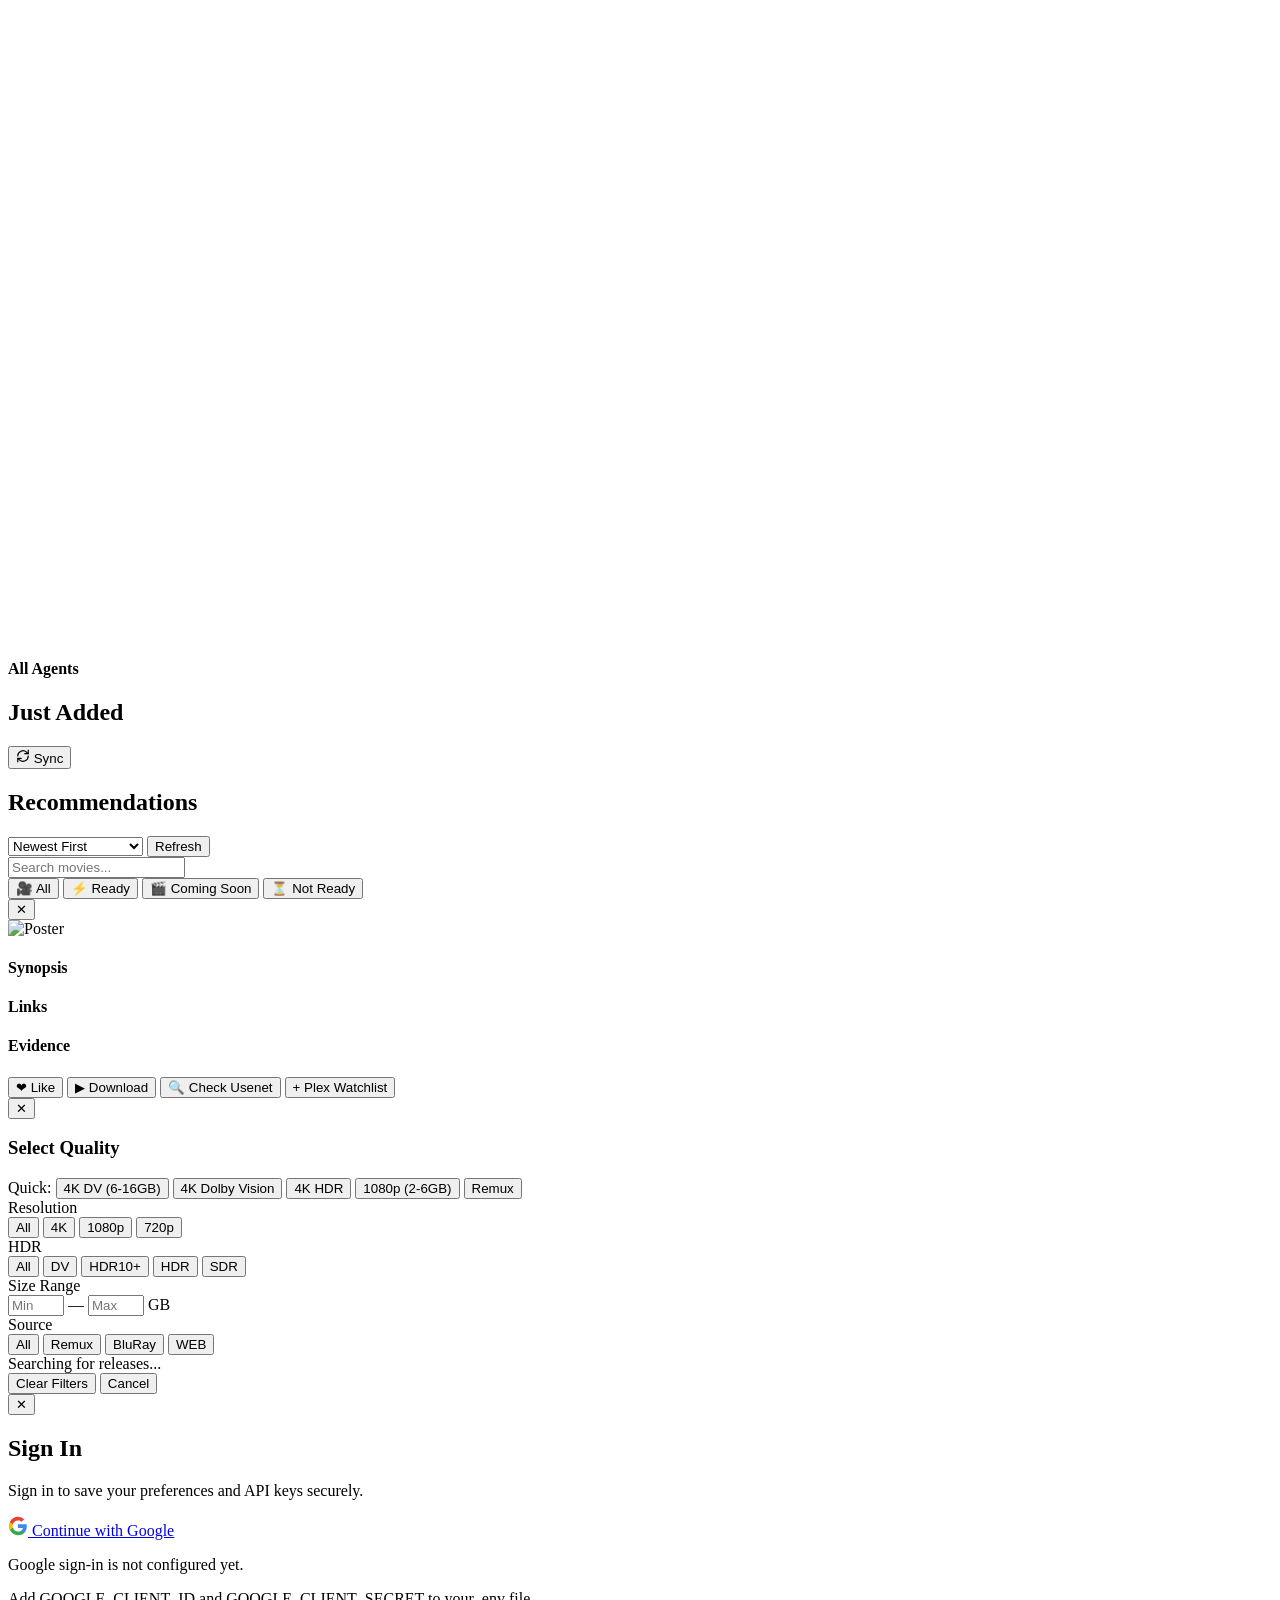
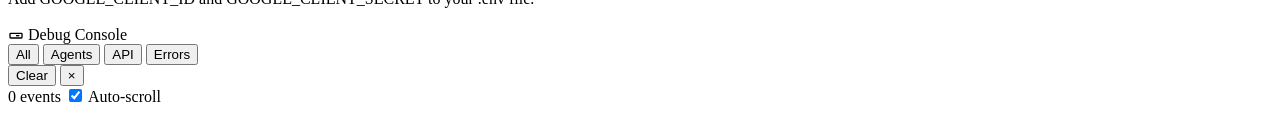
==== commit 3436b2ad: "Add endless scroll, AI movie of the day, remove Roger Ebert - Add endless scroll for recommendations" ====
--- a/app/templates/index.html
+++ b/app/templates/index.html
@@ -11,7 +11,7 @@
       href="https://fonts.googleapis.com/css2?family=Inter:wght@400;500;600;700&family=Sora:wght@400;600;700;800&family=Outfit:wght@400;500;600;700&display=swap"
       rel="stylesheet"
     />
-    <link rel="stylesheet" href="/static/styles.css?v=20260301j" />
+    <link rel="stylesheet" href="/static/styles.css?v=20260311c" />
   </head>
   <body>
     <div class="app">
@@ -38,6 +38,10 @@
             <a class="nav-dropdown-item" href="/integrations">
               <svg viewBox="0 0 24 24" width="18" height="18" fill="currentColor"><path d="M19.14 12.94c.04-.31.06-.63.06-.94 0-.31-.02-.63-.06-.94l2.03-1.58c.18-.14.23-.41.12-.61l-1.92-3.32c-.12-.22-.37-.29-.59-.22l-2.39.96c-.5-.38-1.03-.7-1.62-.94l-.36-2.54c-.04-.24-.24-.41-.48-.41h-3.84c-.24 0-.43.17-.47.41l-.36 2.54c-.59.24-1.13.57-1.62.94l-2.39-.96c-.22-.08-.47 0-.59.22L2.74 8.87c-.12.21-.08.47.12.61l2.03 1.58c-.04.31-.06.63-.06.94s.02.63.06.94l-2.03 1.58c-.18.14-.23.41-.12.61l1.92 3.32c.12.22.37.29.59.22l2.39-.96c.5.38 1.03.7 1.62.94l.36 2.54c.05.24.24.41.48.41h3.84c.24 0 .44-.17.47-.41l.36-2.54c.59-.24 1.13-.56 1.62-.94l2.39.96c.22.08.47 0 .59-.22l1.92-3.32c.12-.22.07-.47-.12-.61l-2.01-1.58zM12 15.6c-1.98 0-3.6-1.62-3.6-3.6s1.62-3.6 3.6-3.6 3.6 1.62 3.6 3.6-1.62 3.6-3.6 3.6z"/></svg>
               <span>Integrations</span>
+            </a>
+            <a class="nav-dropdown-item" href="/chat">
+              <svg viewBox="0 0 24 24" width="18" height="18" fill="currentColor"><path d="M20 2H4c-1.1 0-2 .9-2 2v18l4-4h14c1.1 0 2-.9 2-2V4c0-1.1-.9-2-2-2zm0 14H6l-2 2V4h16v12z"/></svg>
+              <span>AI Chat</span>
             </a>
             <div class="nav-dropdown-divider"></div>
             <div class="nav-dropdown-item theme-row">
@@ -132,7 +136,7 @@
 
           <section class="card">
             <div class="card-header">
-              <h3>2026 Calendar</h3>
+              <h3>Release Calendar</h3>
             </div>
             <div id="release-calendar" class="calendar"></div>
           </section>
@@ -307,12 +311,13 @@
         <main class="main">
           <div id="now-downloading" class="now-downloading hidden"></div>
 
-          <section class="hero">
+          <section class="hero" id="motd-section" style="display:none;">
             <div class="hero-bg" id="hero-backdrop"></div>
             <div class="hero-content">
               <span class="hero-label">Movie of the Day</span>
-              <div id="movie-day-content" class="hero-movie-content">
-                <p class="meta">Loading recommendations...</p>
+              <span class="motd-source-label" id="motd-source"></span>
+              <div id="motd-container" class="hero-movie-content">
+                <p class="meta">Loading...</p>
               </div>
             </div>
           </section>
@@ -611,6 +616,6 @@
       </div>
     </div>
 
-    <script src="/static/app.js?v=20260301j" defer></script>
+    <script src="/static/app.js?v=20260311c" defer></script>
   </body>
 </html>
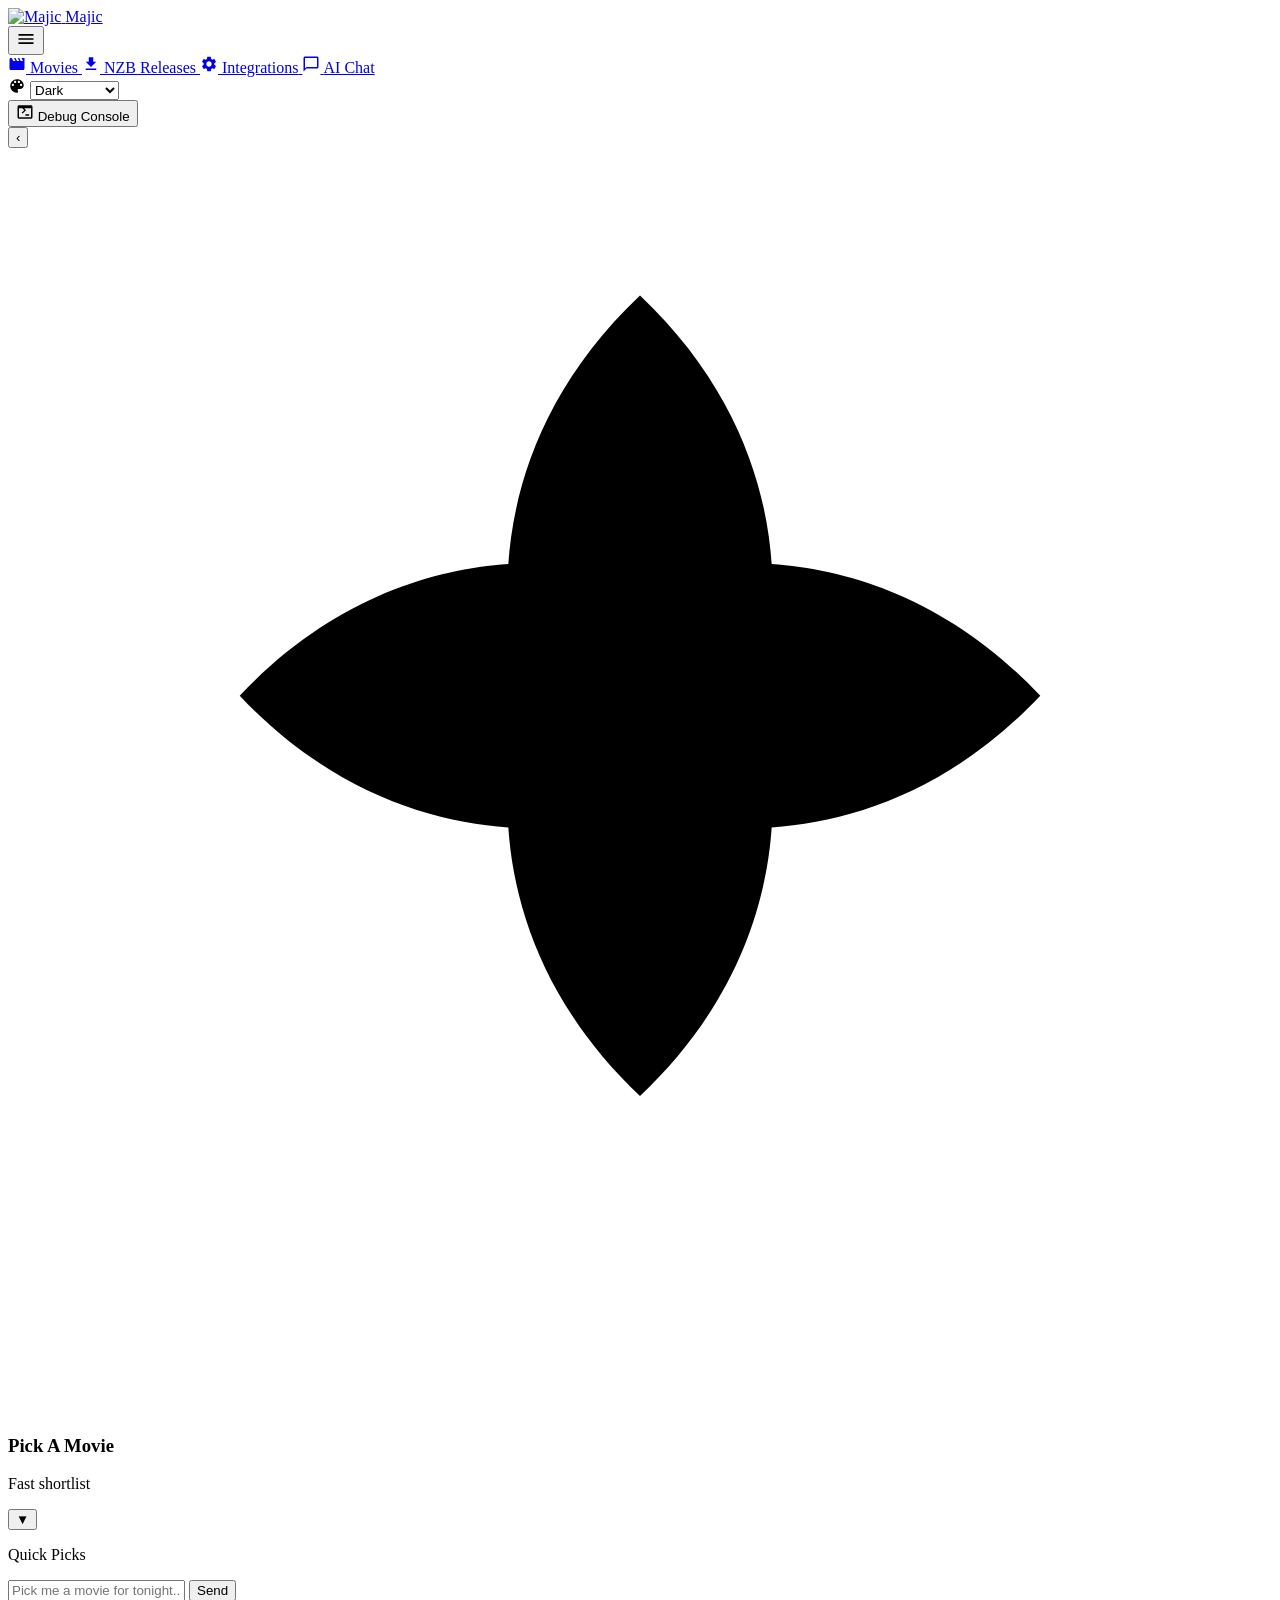
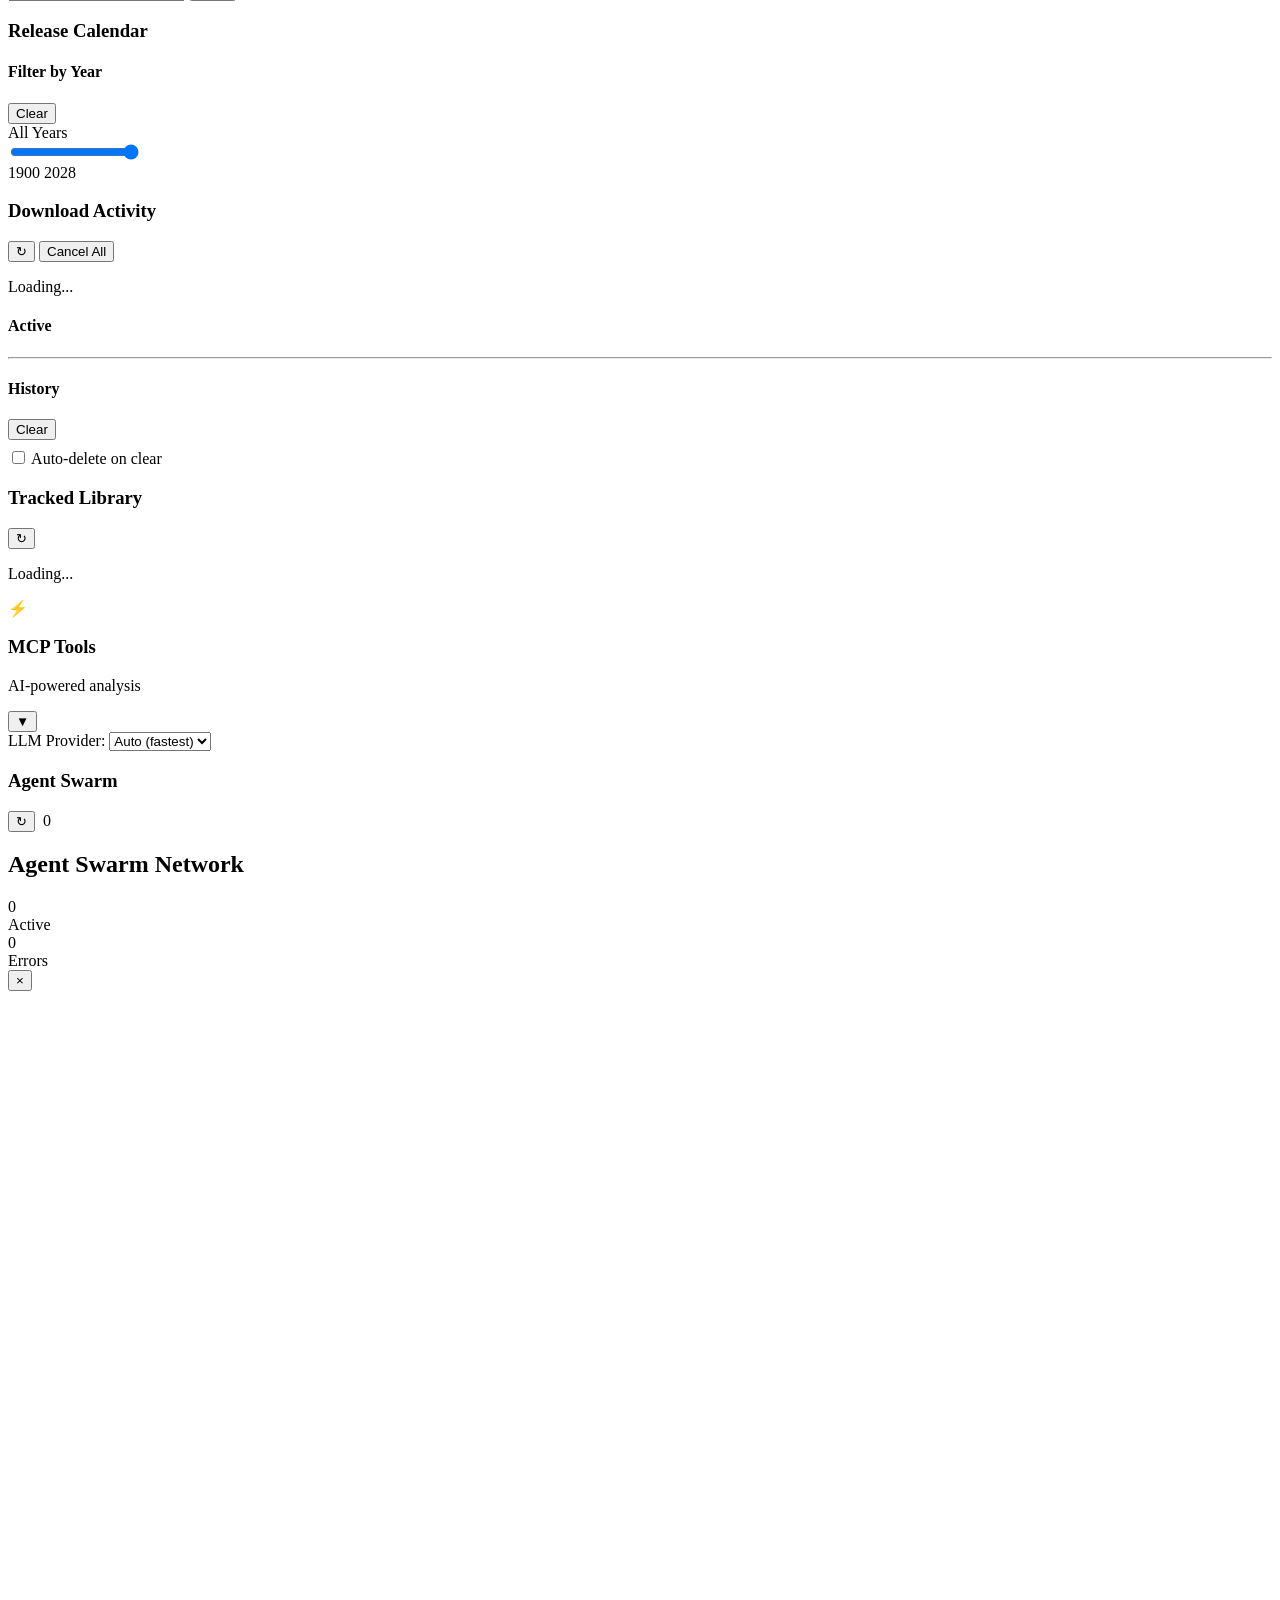
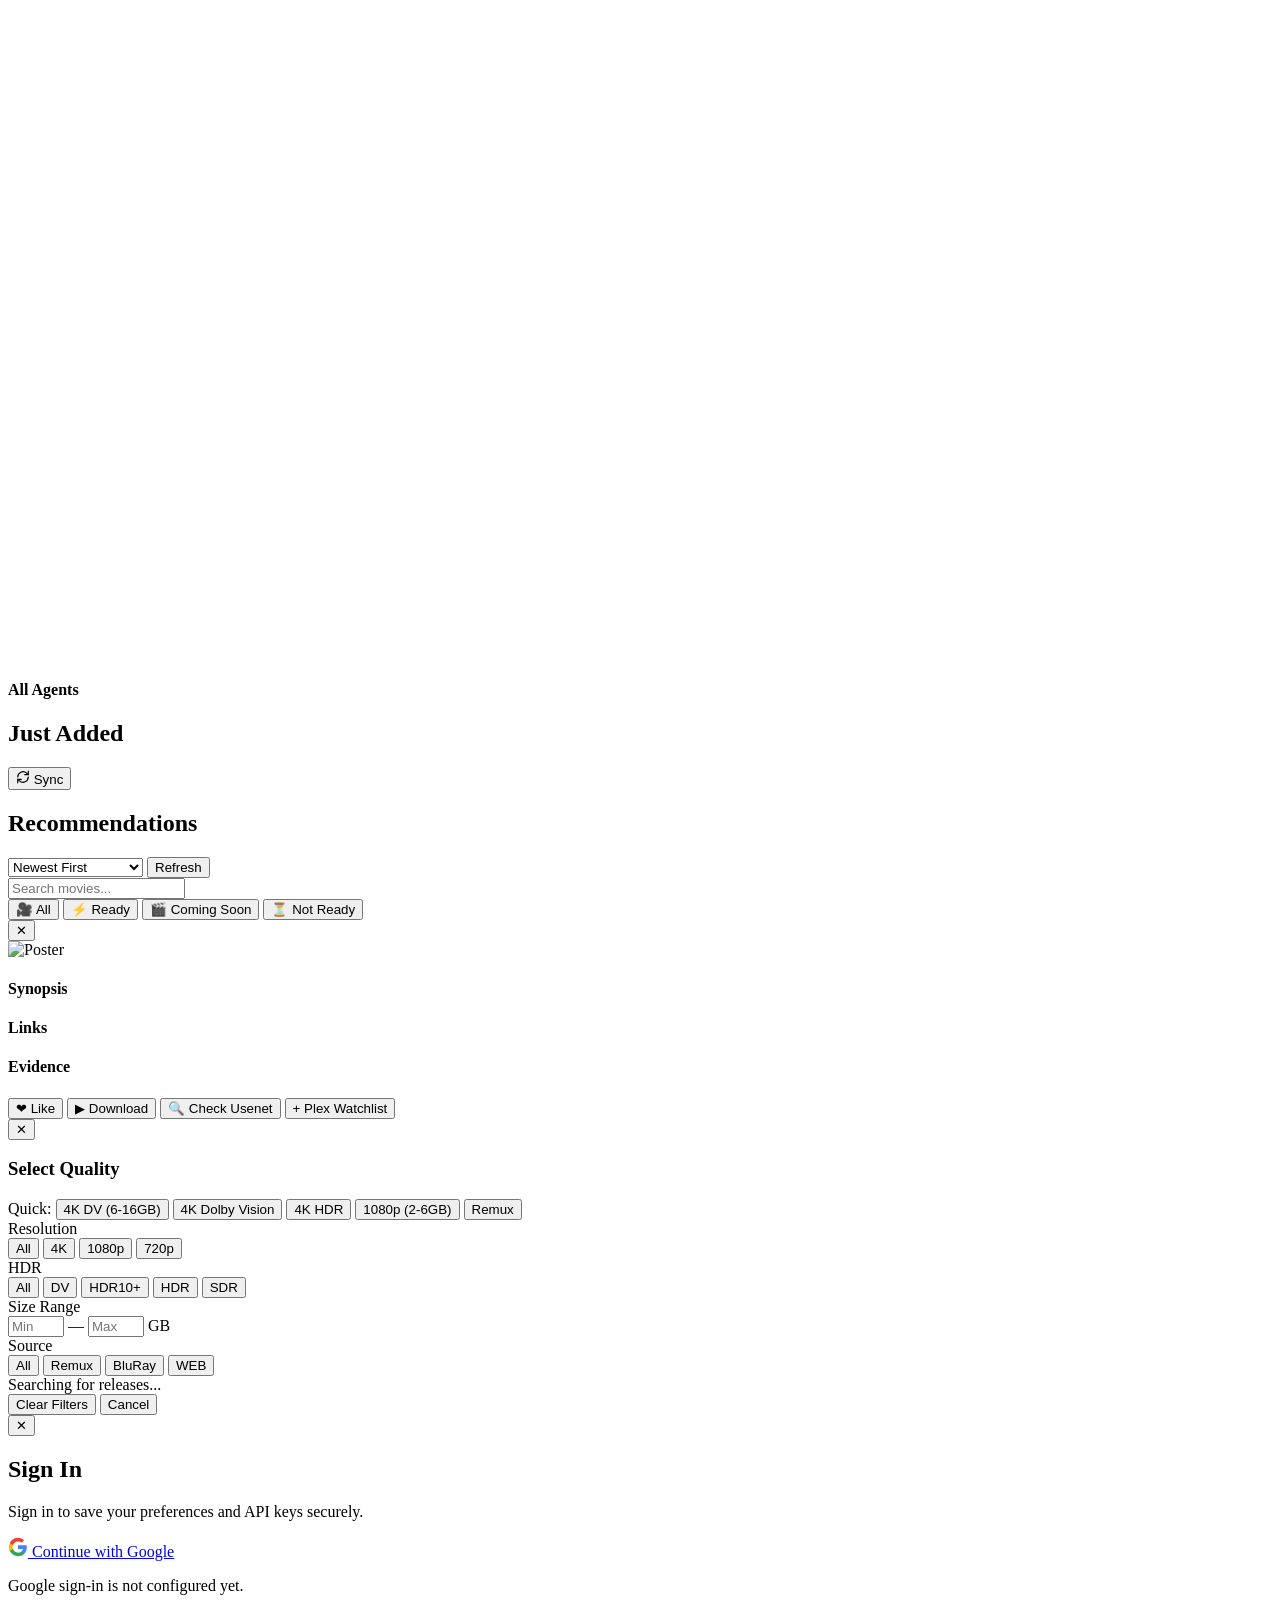
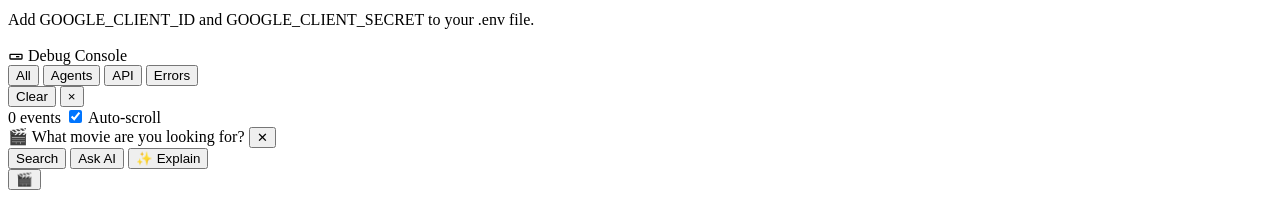
==== commit 192ae1f6: "Sidebar resize/collapse, release calendar fixes, IMDb links, AI status pill, cleanup" ====
--- a/app/templates/index.html
+++ b/app/templates/index.html
@@ -11,7 +11,7 @@
       href="https://fonts.googleapis.com/css2?family=Inter:wght@400;500;600;700&family=Sora:wght@400;600;700;800&family=Outfit:wght@400;500;600;700&display=swap"
       rel="stylesheet"
     />
-    <link rel="stylesheet" href="/static/styles.css?v=20260311c" />
+    <link rel="stylesheet" href="/static/styles.css?v=20260322a" />
   </head>
   <body>
     <div class="app">
@@ -21,6 +21,7 @@
             <img src="/static/logo.svg?v=20260219e" alt="Majic" class="brand-logo" />
             <span class="brand-text">Majic</span>
           </a>
+          <span id="nav-ai-provider" class="nav-ai-provider-pill" title="Active AI provider"></span>
         </div>
         <div class="nav-menu" id="nav-menu">
           <button class="nav-menu-btn" id="nav-menu-btn" type="button">
@@ -60,6 +61,9 @@
                 <option value="cobalt">Cobalt</option>
                 <option value="rose">Rose</option>
                 <option value="ice">Ice</option>
+                <option value="neon">⚡ Neon</option>
+                <option value="vintage">📽 Vintage</option>
+                <option value="cinema">🎭 Cinema</option>
               </select>
             </div>
             <div class="nav-dropdown-divider"></div>
@@ -101,7 +105,9 @@
       </div>
 
       <div class="layout">
-        <aside class="sidebar">
+        <aside class="sidebar" id="sidebar">
+          <button class="sidebar-toggle-btn" id="sidebar-toggle" title="Collapse sidebar" aria-label="Toggle sidebar">‹</button>
+          <div class="sidebar-resize-handle" id="sidebar-resize-handle" title="Drag to resize"></div>
           <section class="card ai-chat-card" id="ai-chat-card">
             <div class="card-header ai-chat-header" id="ai-chat-toggle">
               <div class="ai-chat-title">
@@ -617,5 +623,237 @@
     </div>
 
     <script src="/static/app.js?v=20260311c" defer></script>
+
+    <!-- Sidebar Collapse + Resize -->
+    <script>
+    (function() {
+      const layout  = document.querySelector('.layout');
+      const sidebar = document.getElementById('sidebar');
+      const btn     = document.getElementById('sidebar-toggle');
+      const handle  = document.getElementById('sidebar-resize-handle');
+      if (!layout || !btn) return;
+
+      const MIN_W = 200, MAX_W = 640, DEFAULT_W = 320;
+
+      function getSavedWidth() {
+        try { return parseInt(localStorage.getItem('majic_sidebar_width'), 10) || DEFAULT_W; } catch(e) { return DEFAULT_W; }
+      }
+
+      function applyWidth(w) {
+        w = Math.min(MAX_W, Math.max(MIN_W, w));
+        layout.style.gridTemplateColumns = w + 'px 1fr';
+        try { localStorage.setItem('majic_sidebar_width', w); } catch(e) {}
+      }
+
+      function setCollapsed(collapsed) {
+        layout.classList.toggle('sidebar-collapsed', collapsed);
+        btn.textContent = collapsed ? '›' : '‹';
+        btn.title = collapsed ? 'Expand sidebar' : 'Collapse sidebar';
+        if (!collapsed) applyWidth(getSavedWidth());
+        try { localStorage.setItem('majic_sidebar_collapsed', collapsed ? '1' : '0'); } catch(e) {}
+      }
+
+      try {
+        const w = getSavedWidth();
+        if (localStorage.getItem('majic_sidebar_collapsed') === '1') {
+          setCollapsed(true);
+        } else {
+          applyWidth(w);
+        }
+      } catch(e) {}
+
+      btn.addEventListener('click', function() {
+        setCollapsed(!layout.classList.contains('sidebar-collapsed'));
+      });
+
+      if (!handle) return;
+      let startX = 0, startW = 0, dragging = false;
+
+      handle.addEventListener('mousedown', function(e) {
+        if (layout.classList.contains('sidebar-collapsed')) return;
+        dragging = true;
+        startX = e.clientX;
+        startW = sidebar.getBoundingClientRect().width;
+        handle.classList.add('dragging');
+        document.body.classList.add('sidebar-resizing');
+        e.preventDefault();
+      });
+
+      document.addEventListener('mousemove', function(e) {
+        if (!dragging) return;
+        const newW = startW + (e.clientX - startX);
+        applyWidth(newW);
+      });
+
+      document.addEventListener('mouseup', function() {
+        if (!dragging) return;
+        dragging = false;
+        handle.classList.remove('dragging');
+        document.body.classList.remove('sidebar-resizing');
+      });
+
+      handle.addEventListener('dblclick', function() {
+        applyWidth(DEFAULT_W);
+      });
+    })();
+    </script>
+
+    <!-- Clippy Movie Helper Widget -->
+    <div class="clippy-widget" id="clippy-widget">
+      <div class="clippy-bubble" id="clippy-bubble">
+        <div class="clippy-bubble-header">
+          <span class="clippy-bubble-title">🎬 What movie are you looking for?</span>
+          <button class="clippy-bubble-close" id="clippy-close" title="Dismiss">✕</button>
+        </div>
+        <div class="clippy-selection-preview" id="clippy-preview"></div>
+        <div class="clippy-actions">
+          <button class="clippy-action-btn primary" id="clippy-search-btn">Search</button>
+          <button class="clippy-action-btn ghost" id="clippy-chat-btn">Ask AI</button>
+          <button class="clippy-action-btn explain" id="clippy-explain-btn">✨ Explain</button>
+        </div>
+        <div class="clippy-explain-result" id="clippy-explain-result" hidden></div>
+      </div>
+      <button class="clippy-btn" id="clippy-btn" title="Movie helper">
+        🎬
+        <span class="clippy-pulse"></span>
+      </button>
+    </div>
+
+    <script>
+    (function() {
+      const widget = document.getElementById('clippy-widget');
+      const bubble = document.getElementById('clippy-bubble');
+      const btn    = document.getElementById('clippy-btn');
+      const closeBtn = document.getElementById('clippy-close');
+      const preview  = document.getElementById('clippy-preview');
+      const searchBtn = document.getElementById('clippy-search-btn');
+      const chatBtn      = document.getElementById('clippy-chat-btn');
+      const explainBtn   = document.getElementById('clippy-explain-btn');
+      const explainResult = document.getElementById('clippy-explain-result');
+
+      let selectedText = '';
+      let hideTimer = null;
+
+      function showBubble(text) {
+        selectedText = text.trim().slice(0, 80);
+        preview.textContent = selectedText || '...';
+        bubble.classList.add('visible');
+        btn.classList.add('has-selection');
+        clearTimeout(hideTimer);
+        hideTimer = setTimeout(hideBubble, 12000);
+      }
+
+      function hideBubble() {
+        bubble.classList.remove('visible');
+        btn.classList.remove('has-selection');
+        selectedText = '';
+        explainResult.hidden = true;
+        explainResult.textContent = '';
+      }
+
+      document.addEventListener('mouseup', function(e) {
+        if (widget.contains(e.target)) return;
+        setTimeout(function() {
+          const sel = window.getSelection();
+          const text = sel ? sel.toString().trim() : '';
+          if (text.length > 1) {
+            showBubble(text);
+          }
+        }, 10);
+      });
+
+      document.addEventListener('selectionchange', function() {
+        const sel = window.getSelection();
+        if (!sel || sel.toString().trim().length === 0) {
+          clearTimeout(hideTimer);
+          hideTimer = setTimeout(function() {
+            if (!window.getSelection() || !window.getSelection().toString().trim()) {
+              hideBubble();
+            }
+          }, 800);
+        }
+      });
+
+      closeBtn.addEventListener('click', function(e) {
+        e.stopPropagation();
+        hideBubble();
+      });
+
+      btn.addEventListener('click', function() {
+        if (bubble.classList.contains('visible')) {
+          hideBubble();
+        } else if (selectedText) {
+          showBubble(selectedText);
+        } else {
+          const chatCard = document.getElementById('ai-chat-card');
+          if (chatCard) {
+            chatCard.scrollIntoView({ behavior: 'smooth', block: 'center' });
+            const inp = document.getElementById('ai-chat-input') || document.querySelector('.ai-input');
+            if (inp) inp.focus();
+          }
+        }
+      });
+
+      searchBtn.addEventListener('click', function() {
+        if (!selectedText) return;
+        const searchInput = document.getElementById('search-input') || document.querySelector('input[type="search"], input[placeholder*="earch"]');
+        if (searchInput) {
+          searchInput.value = selectedText;
+          searchInput.dispatchEvent(new Event('input', { bubbles: true }));
+          searchInput.focus();
+          searchInput.closest('form') && searchInput.closest('form').dispatchEvent(new Event('submit', { bubbles: true }));
+        } else {
+          window.location.href = '/?search=' + encodeURIComponent(selectedText);
+        }
+        hideBubble();
+      });
+
+      chatBtn.addEventListener('click', function() {
+        if (!selectedText) return;
+        const chatCard = document.getElementById('ai-chat-card');
+        const chatInput = document.getElementById('ai-chat-input') || document.querySelector('.ai-input');
+        if (chatInput) {
+          chatInput.value = 'Tell me about: ' + selectedText;
+          chatInput.dispatchEvent(new Event('input', { bubbles: true }));
+          chatInput.focus();
+          if (chatCard) chatCard.scrollIntoView({ behavior: 'smooth', block: 'center' });
+        } else {
+          window.open('/chat?q=' + encodeURIComponent(selectedText), '_blank');
+        }
+        hideBubble();
+      });
+
+      explainBtn.addEventListener('click', async function() {
+        if (!selectedText) return;
+        explainBtn.disabled = true;
+        explainBtn.textContent = '...';
+        explainResult.hidden = false;
+        explainResult.textContent = 'Thinking...';
+        clearTimeout(hideTimer);
+        try {
+          const res = await fetch('/api/chat', {
+            method: 'POST',
+            headers: { 'Content-Type': 'application/json' },
+            body: JSON.stringify({
+              message: 'Briefly explain this in movie context (2-3 sentences max): ' + selectedText,
+              history: []
+            })
+          });
+          const data = await res.json();
+          const reply = (data.response || '').trim() || 'No response from AI.';
+          explainResult.textContent = reply;
+          const providerEl = document.getElementById('nav-ai-provider');
+          if (data.provider && providerEl) {
+            providerEl.dataset.provider = data.provider;
+          }
+        } catch(err) {
+          explainResult.textContent = 'Error: ' + err.message;
+        } finally {
+          explainBtn.disabled = false;
+          explainBtn.textContent = '✨ Explain';
+        }
+      });
+    })();
+    </script>
   </body>
 </html>
